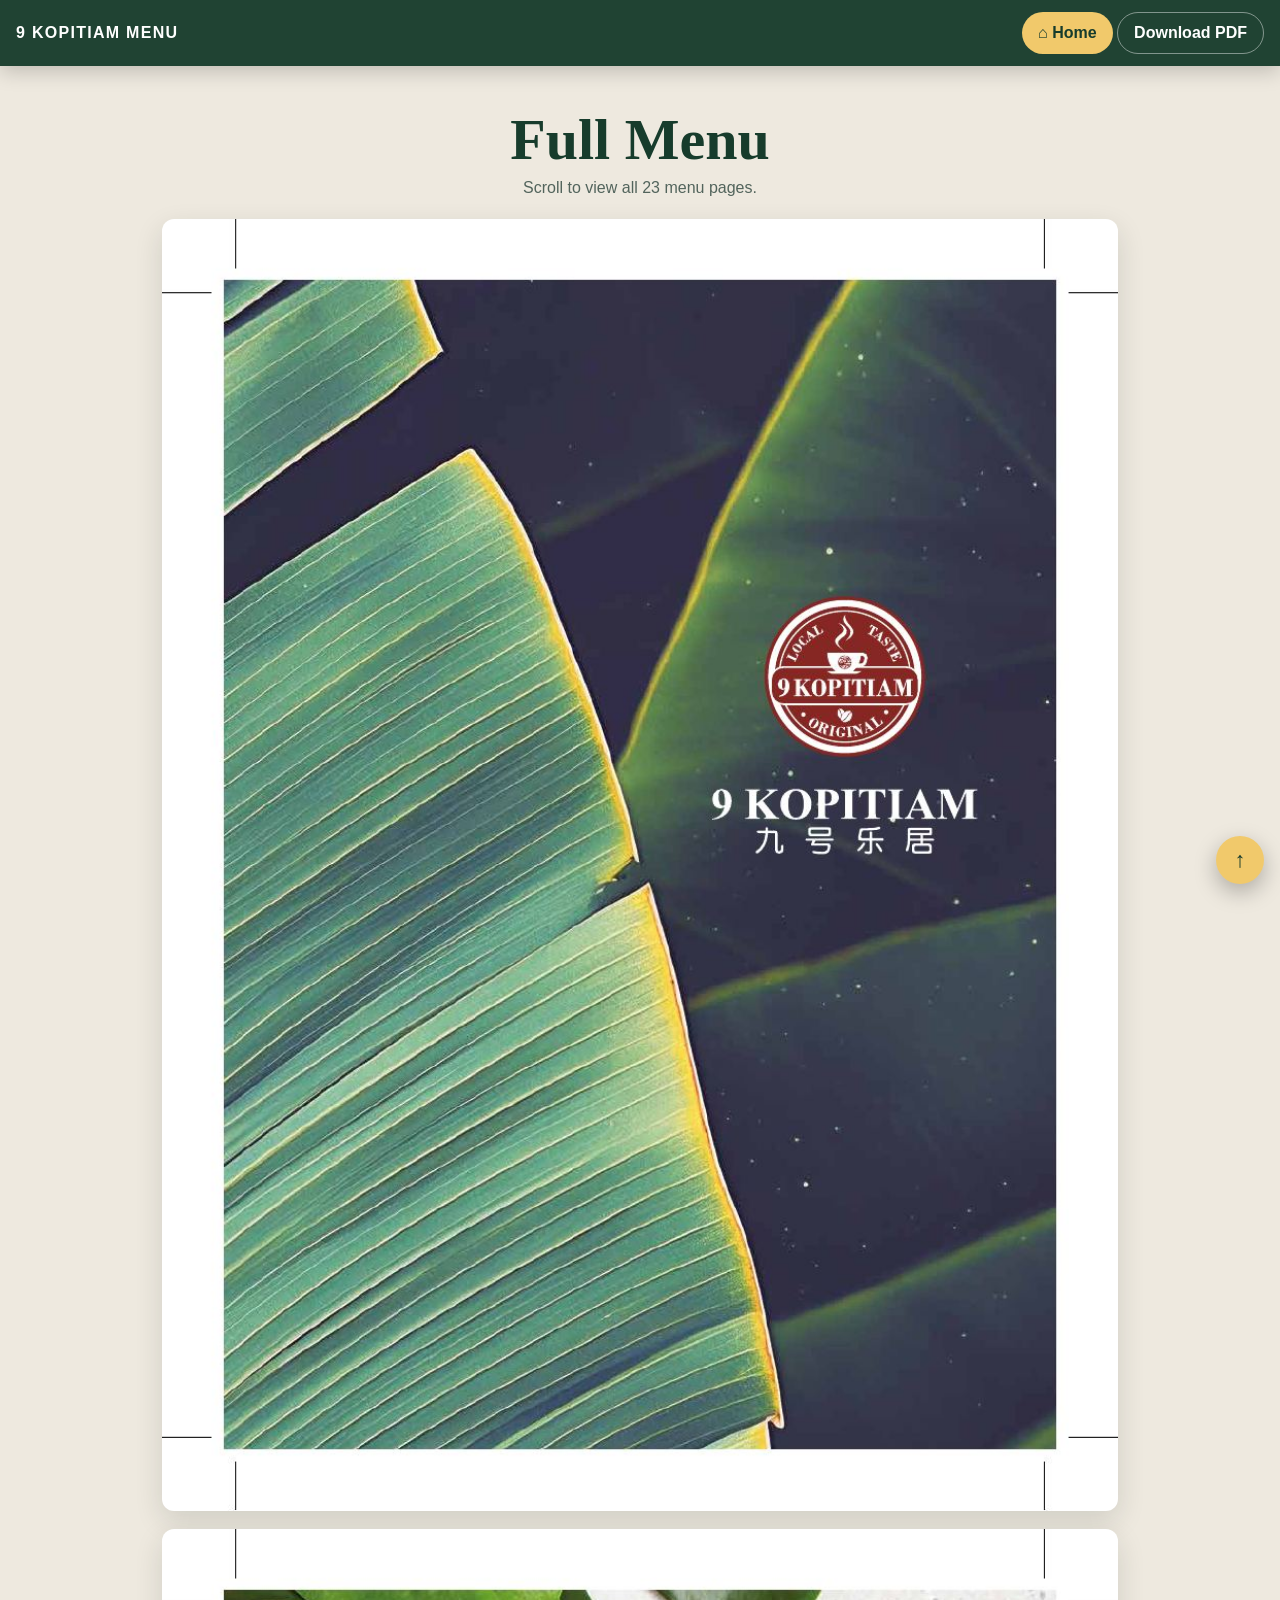
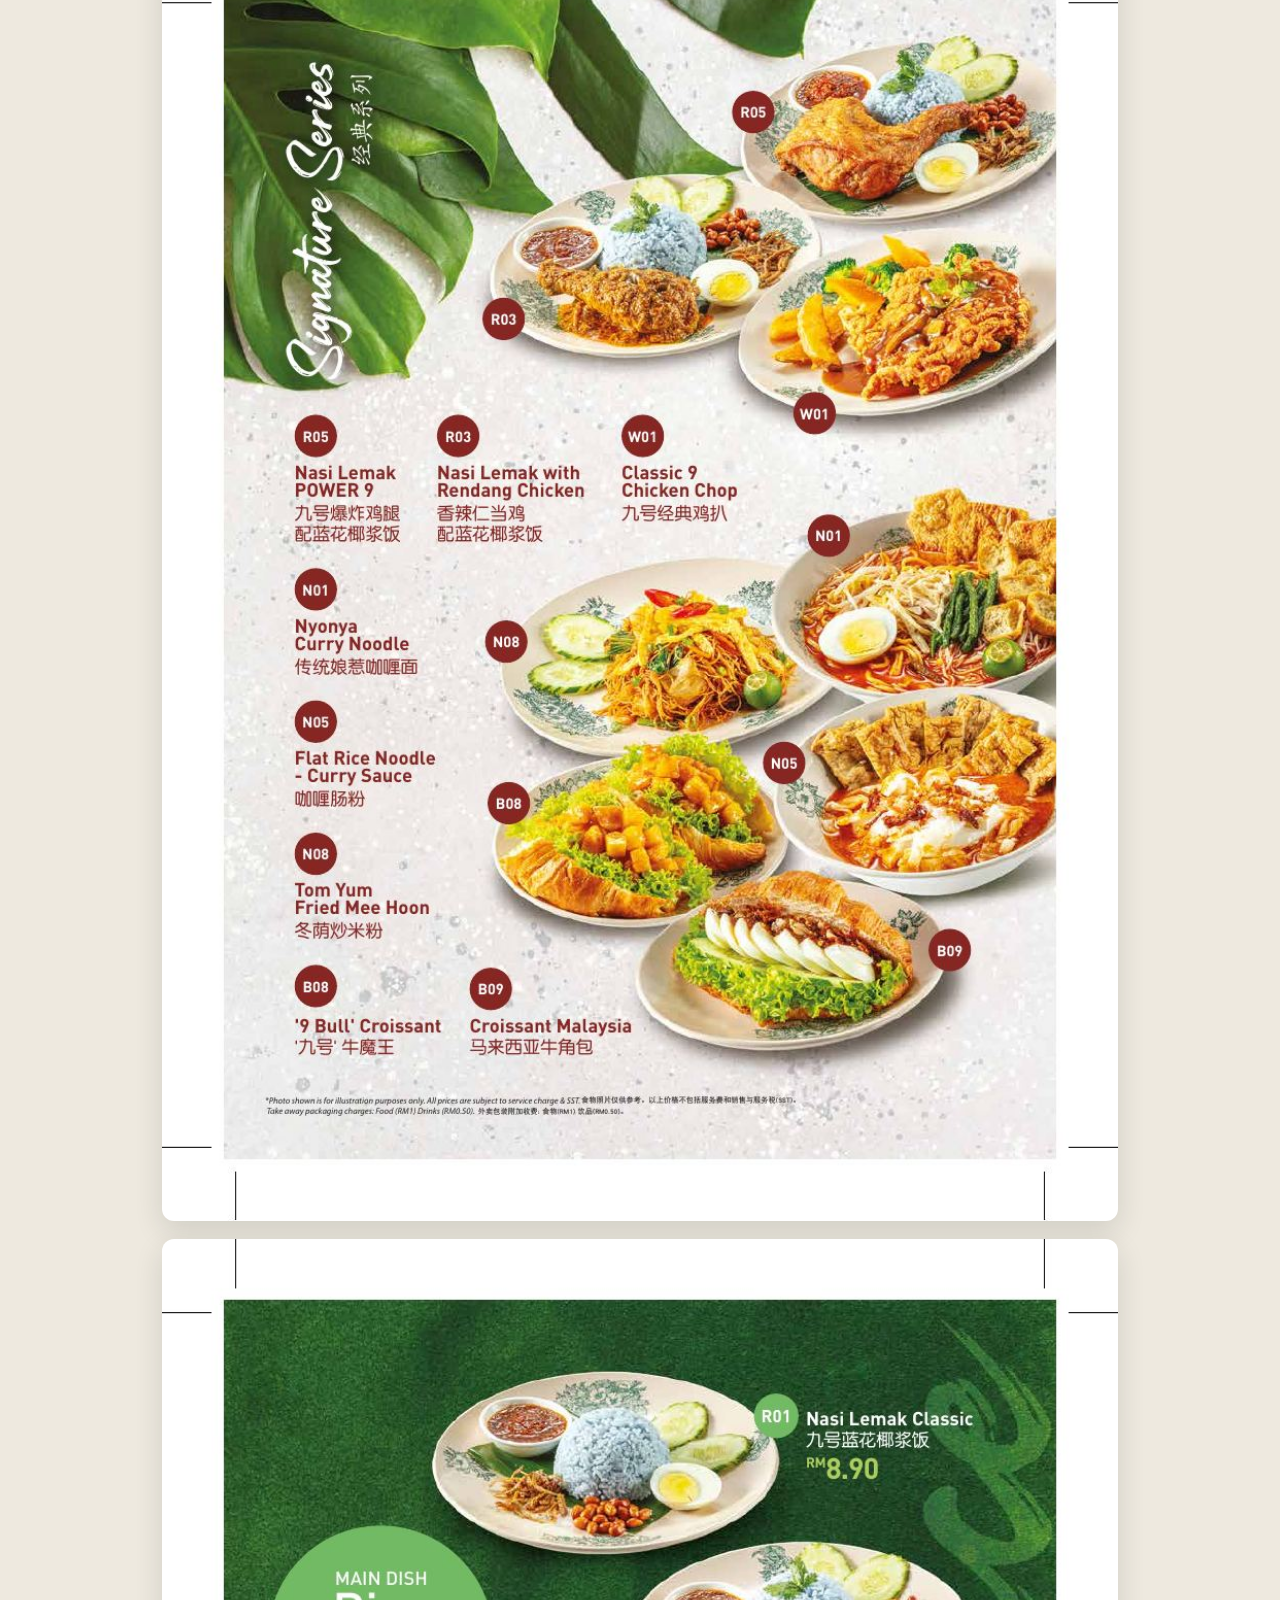
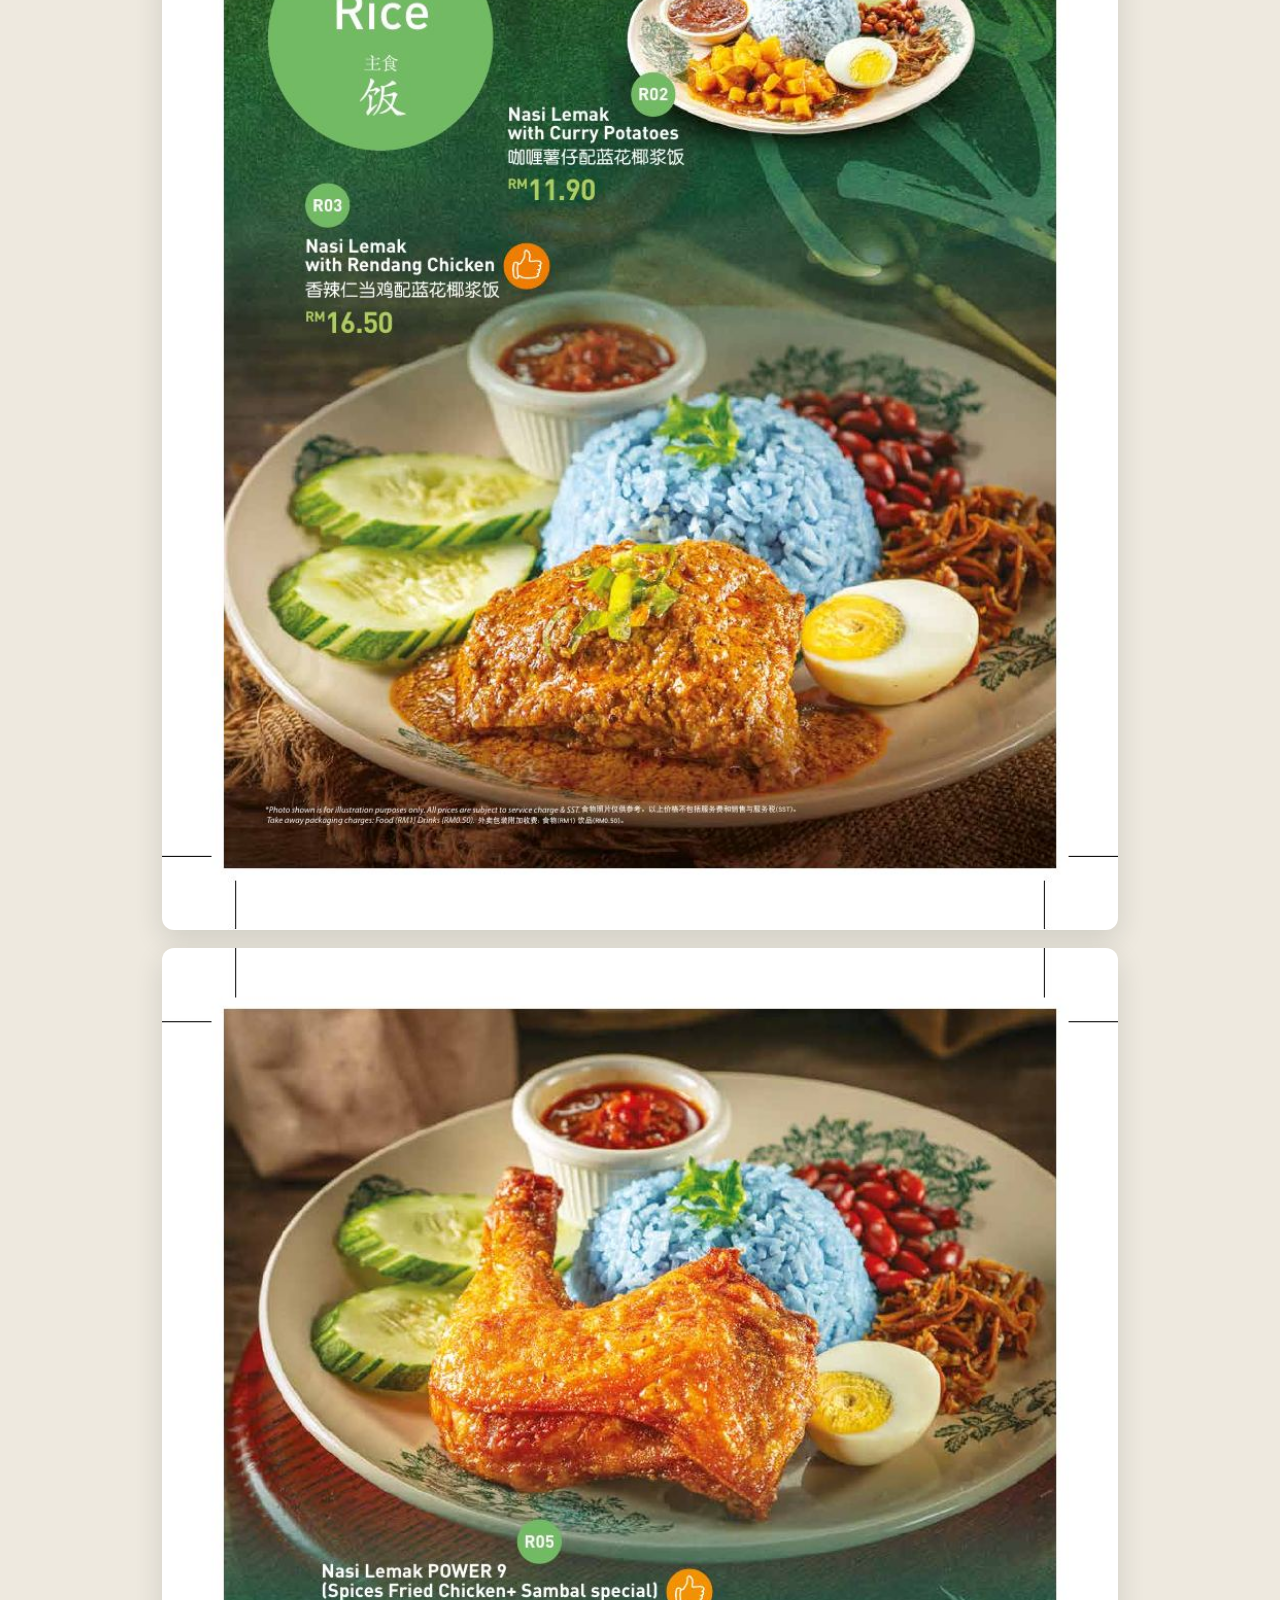
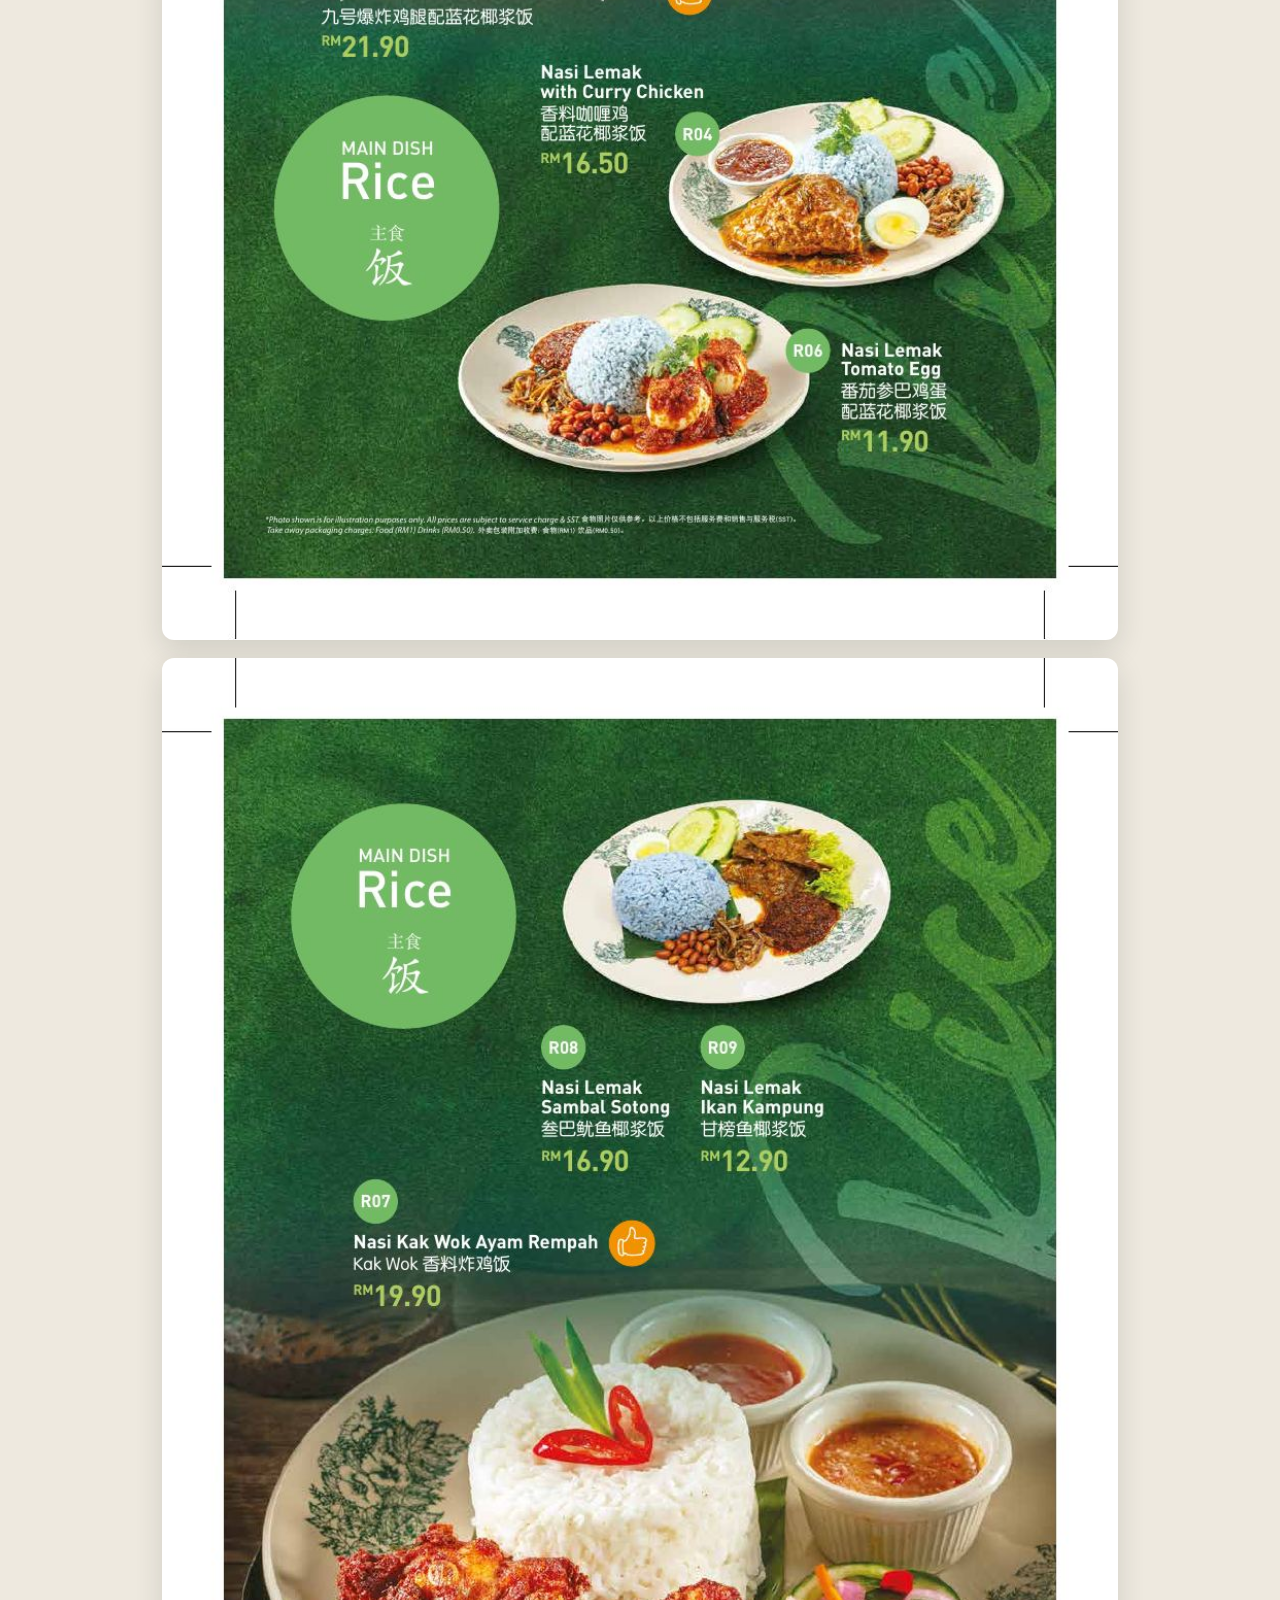
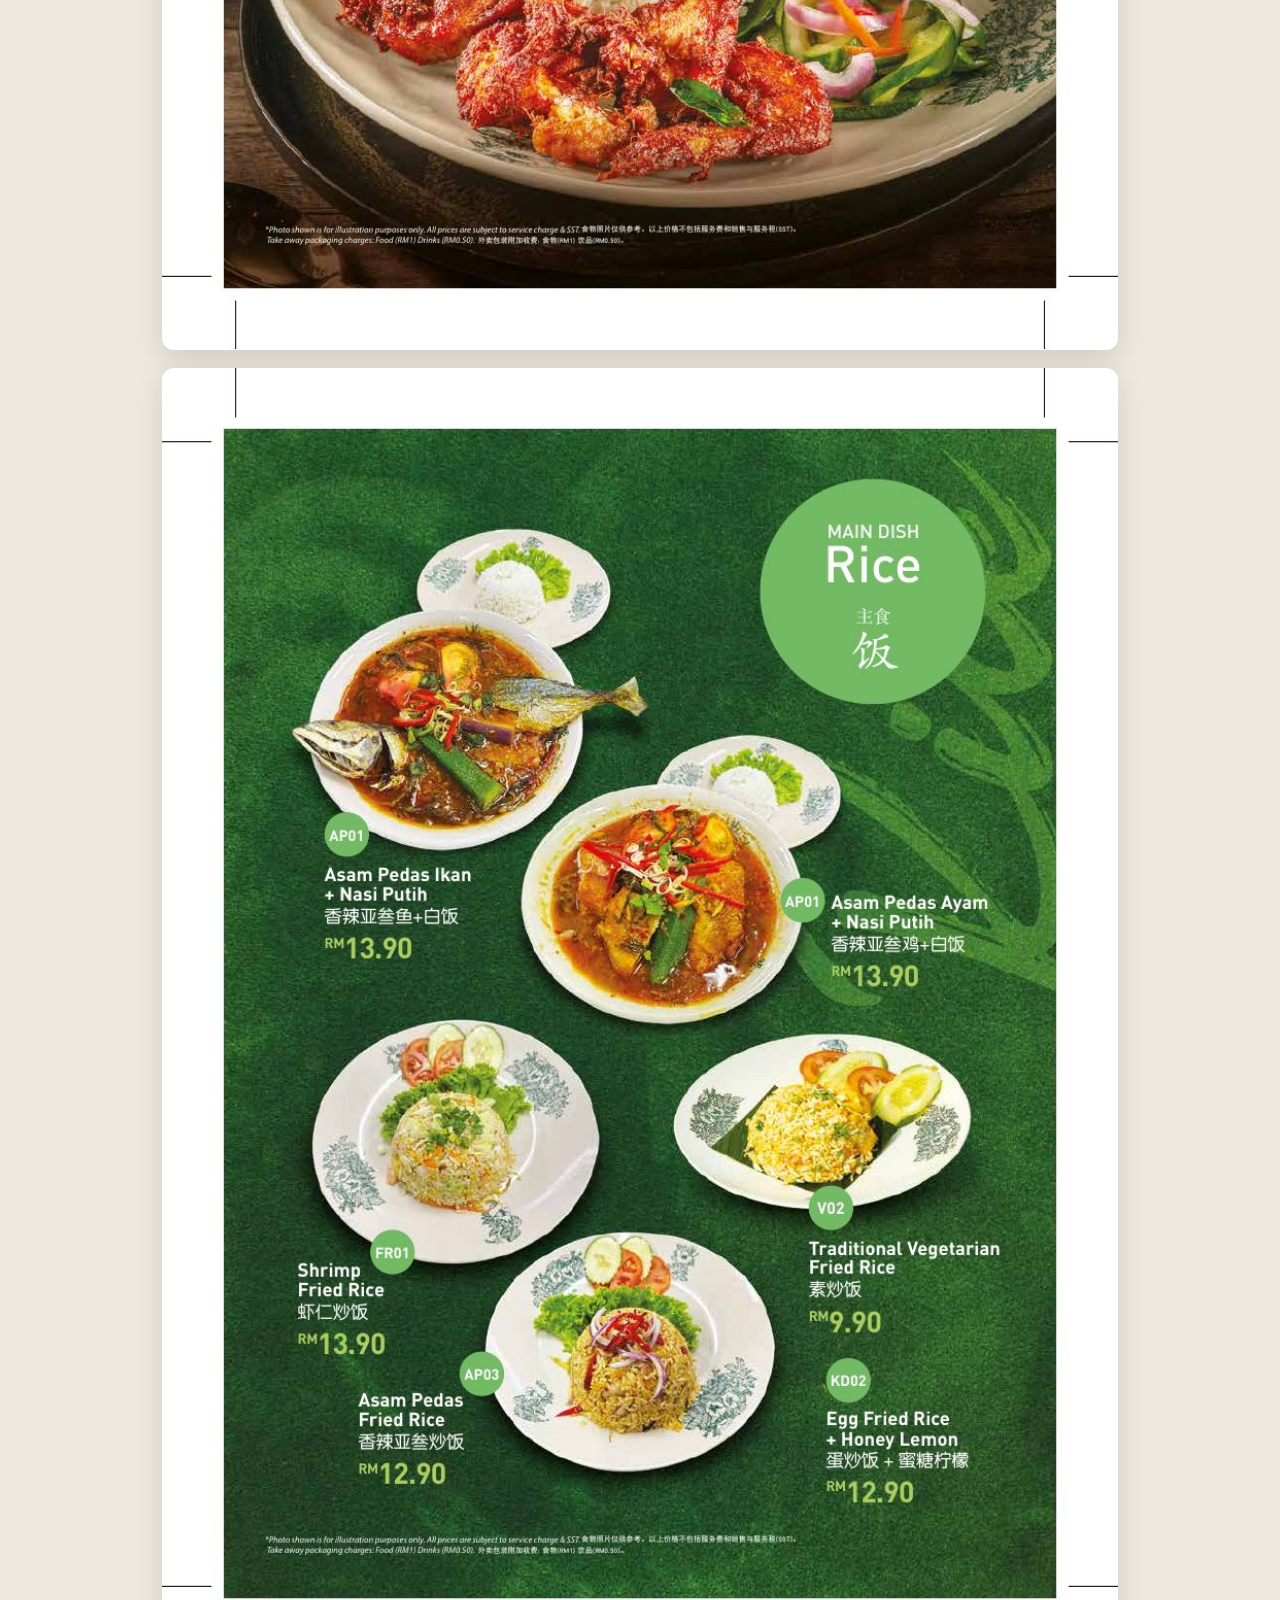
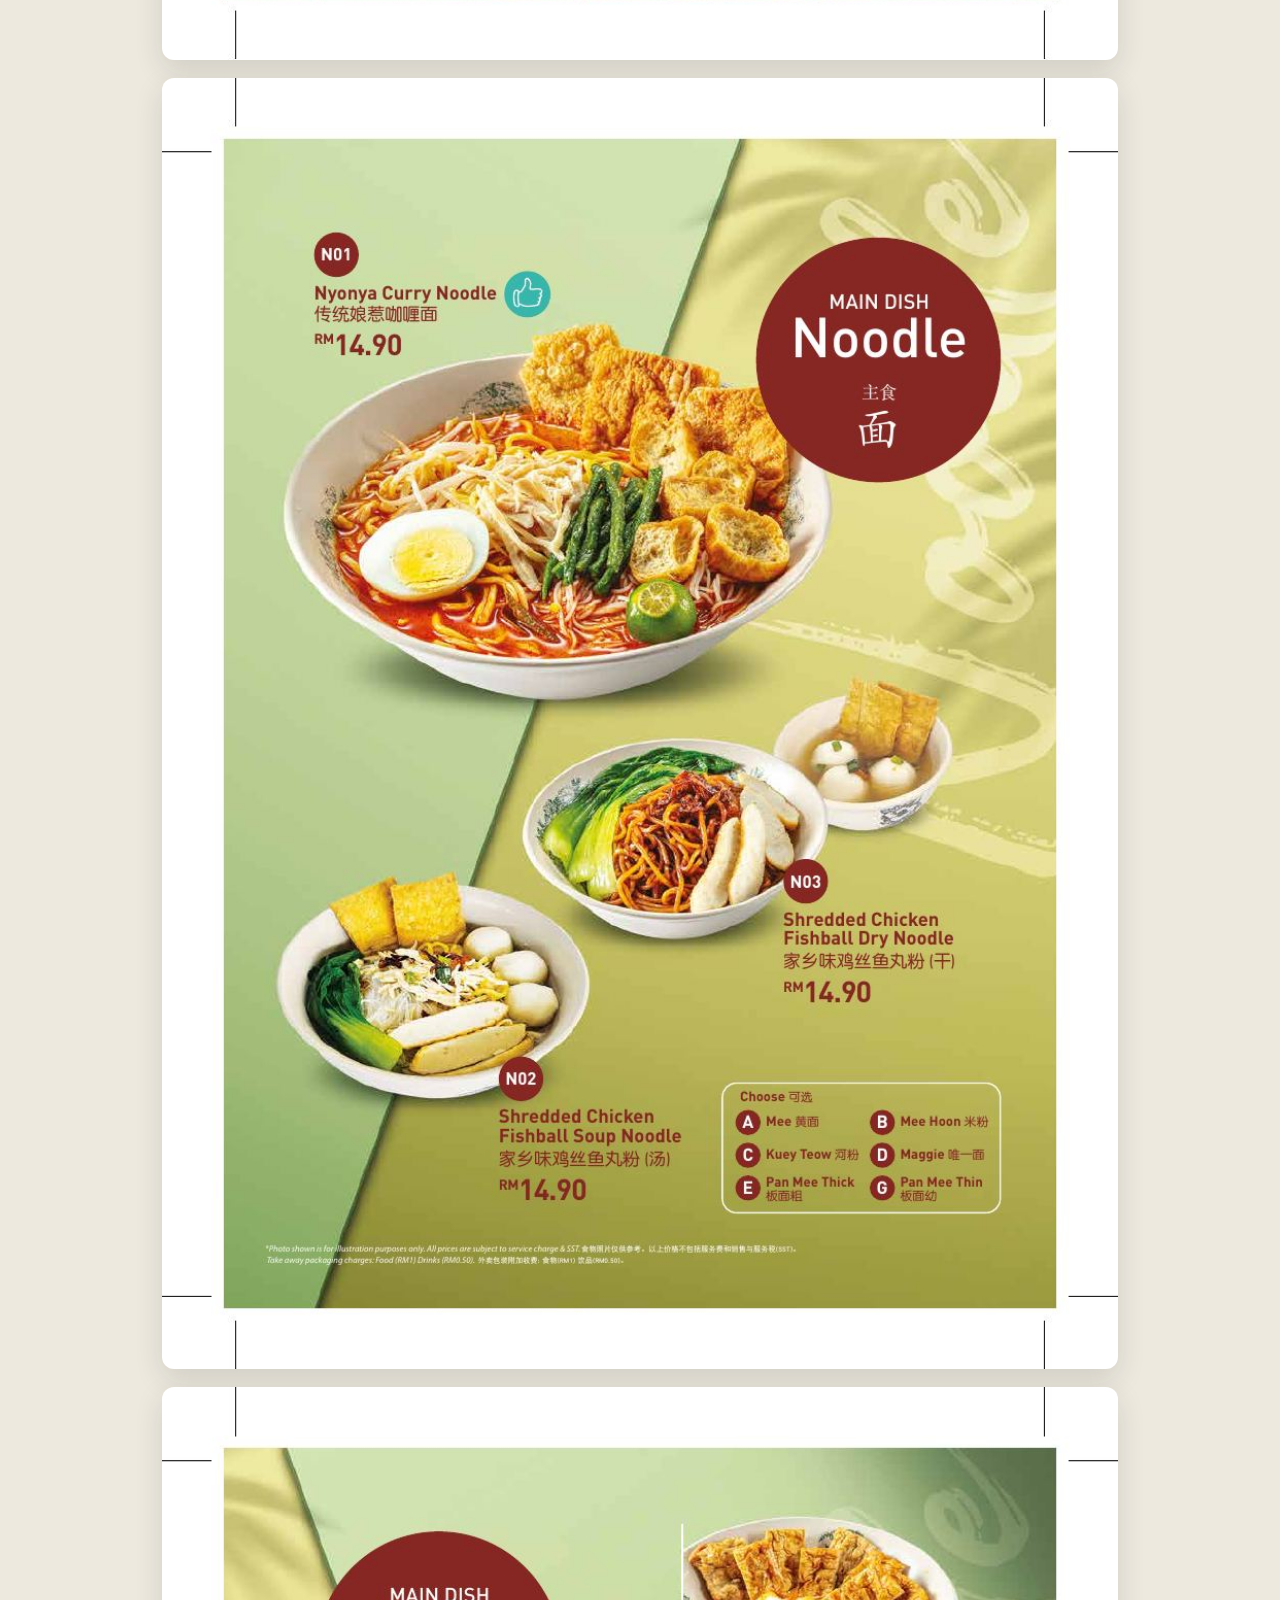
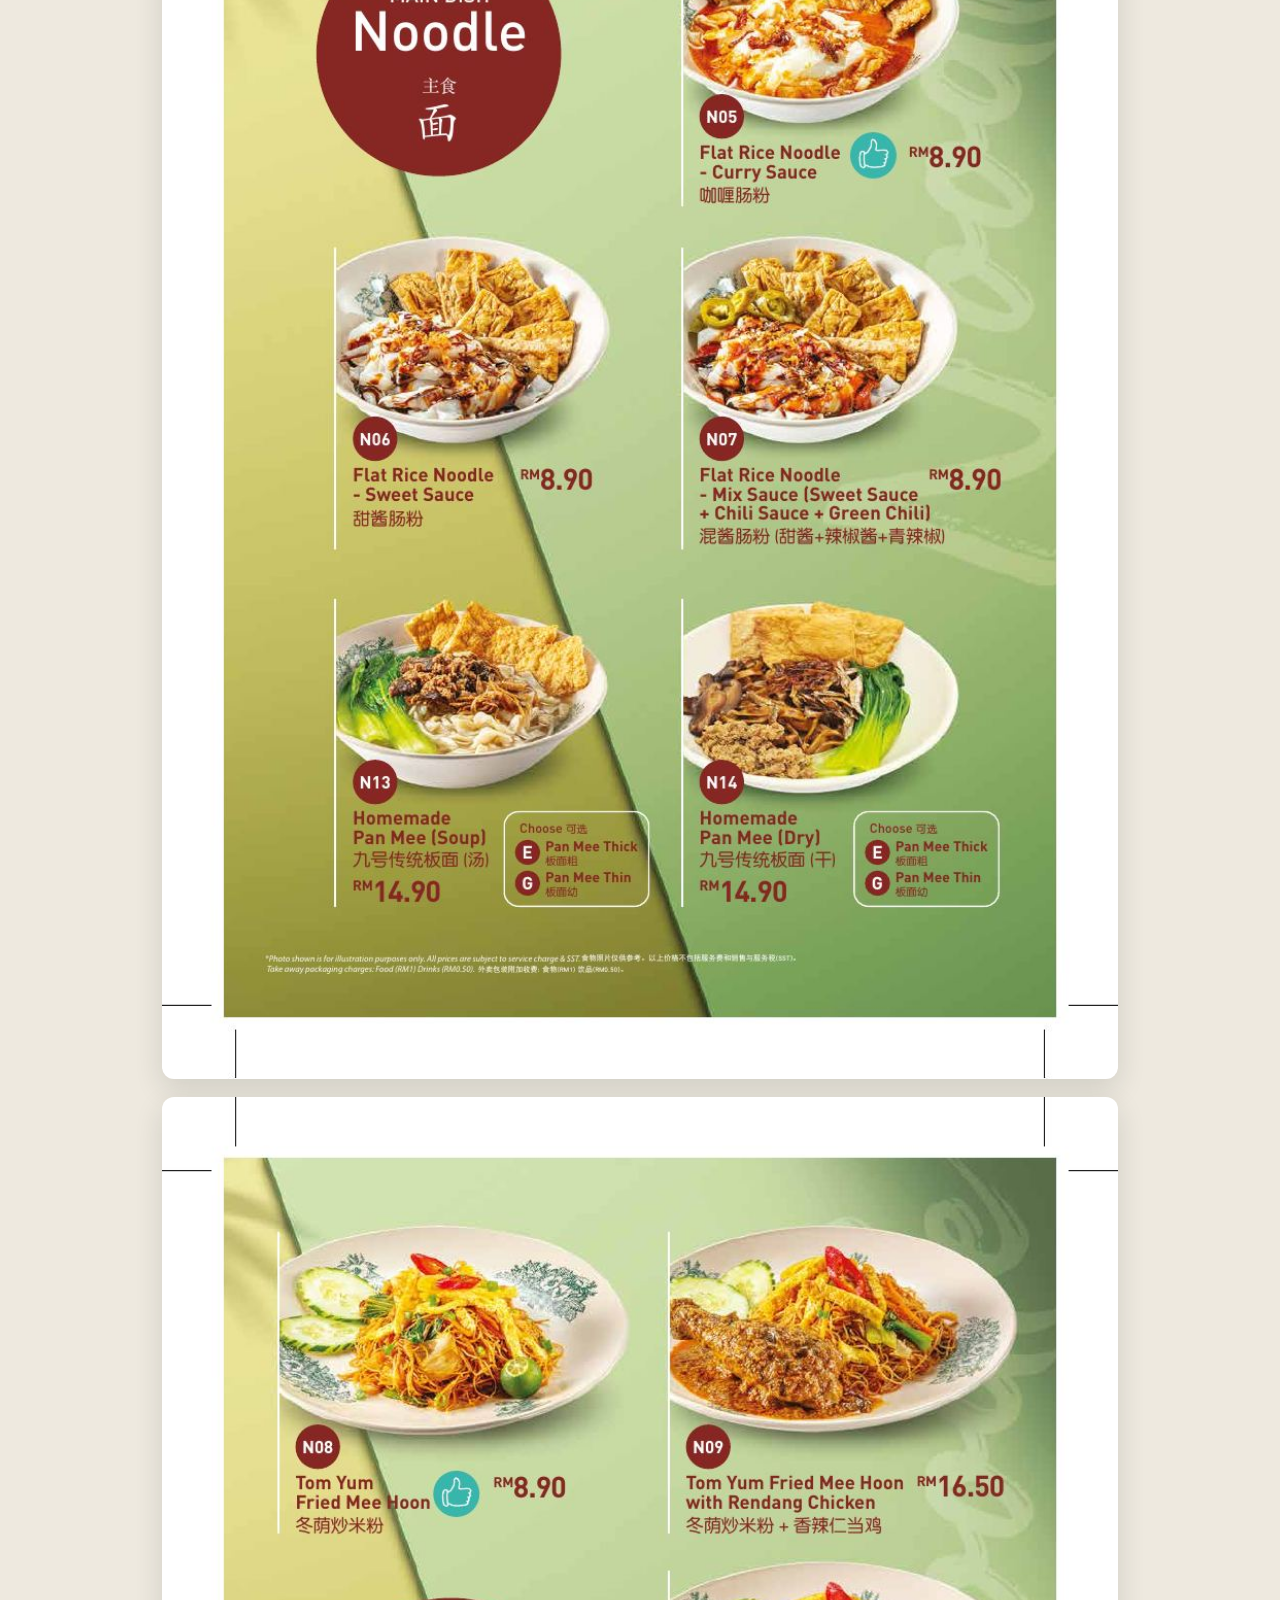
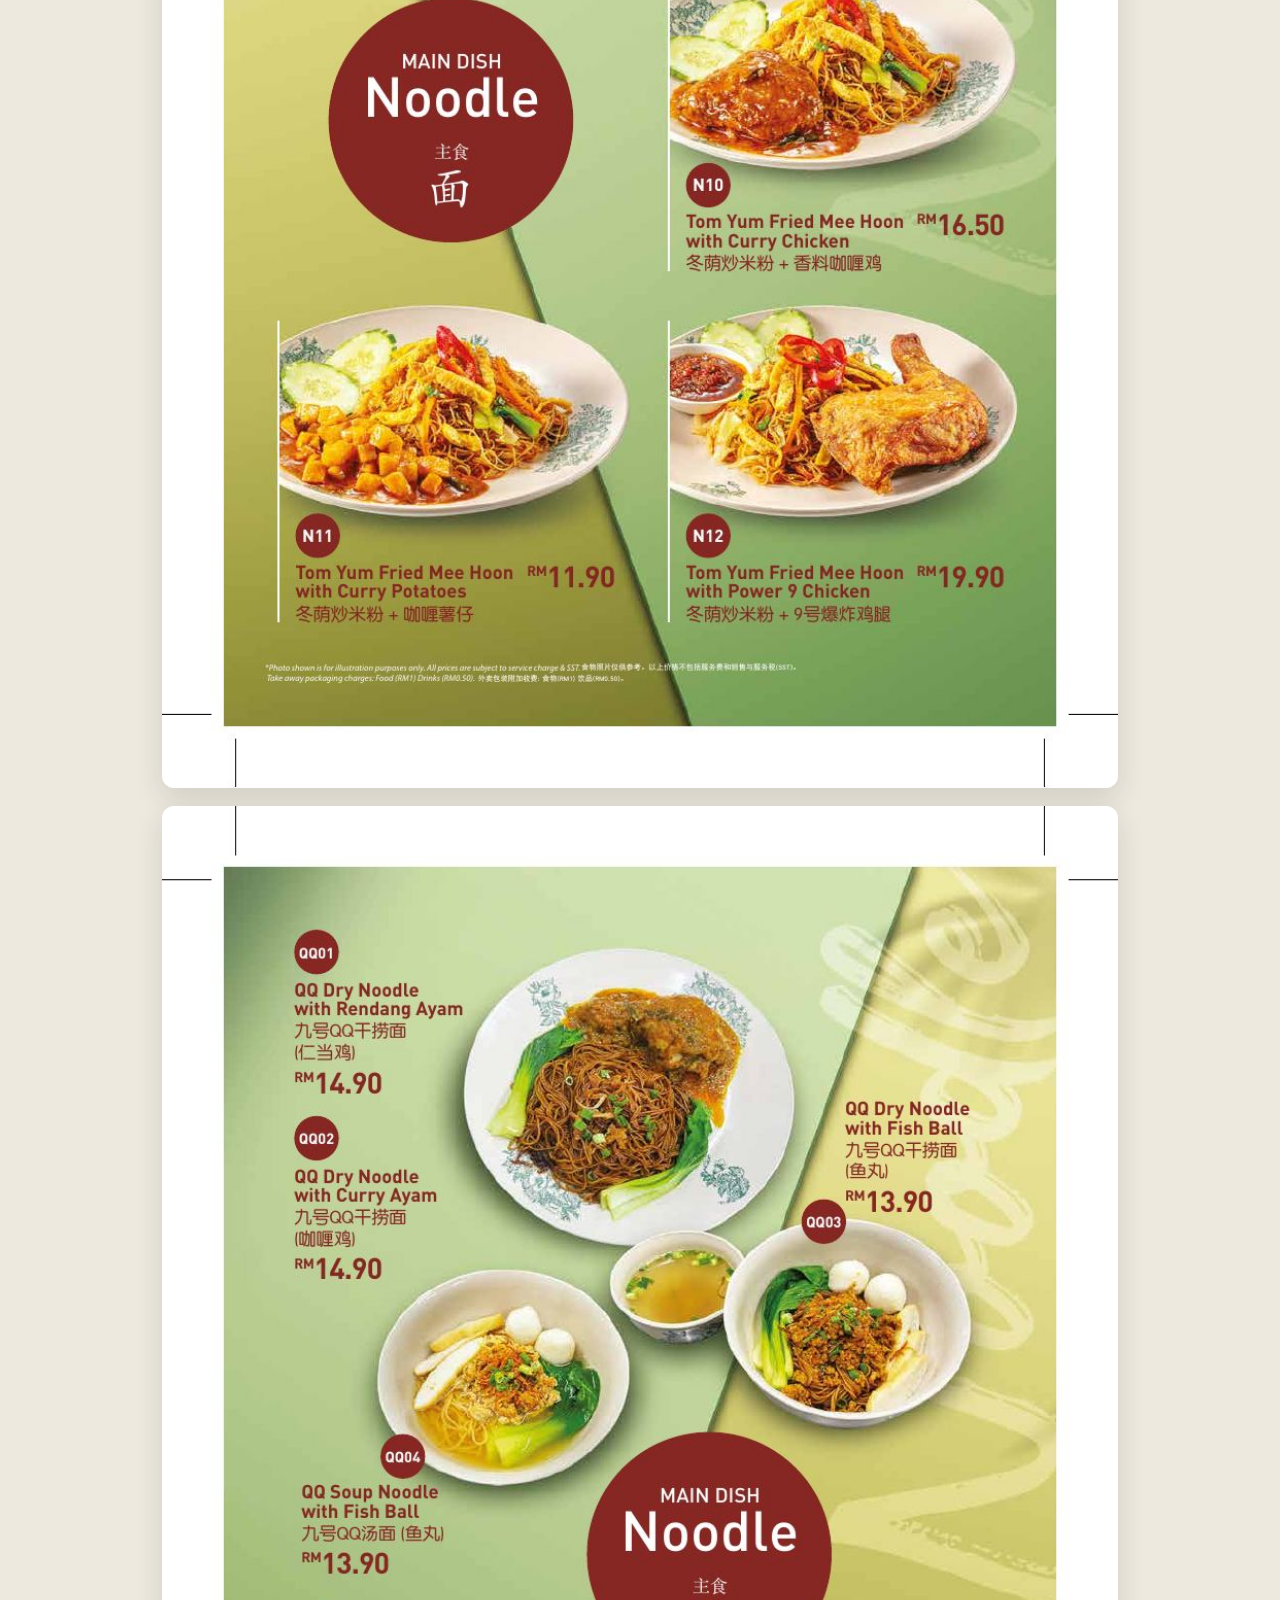
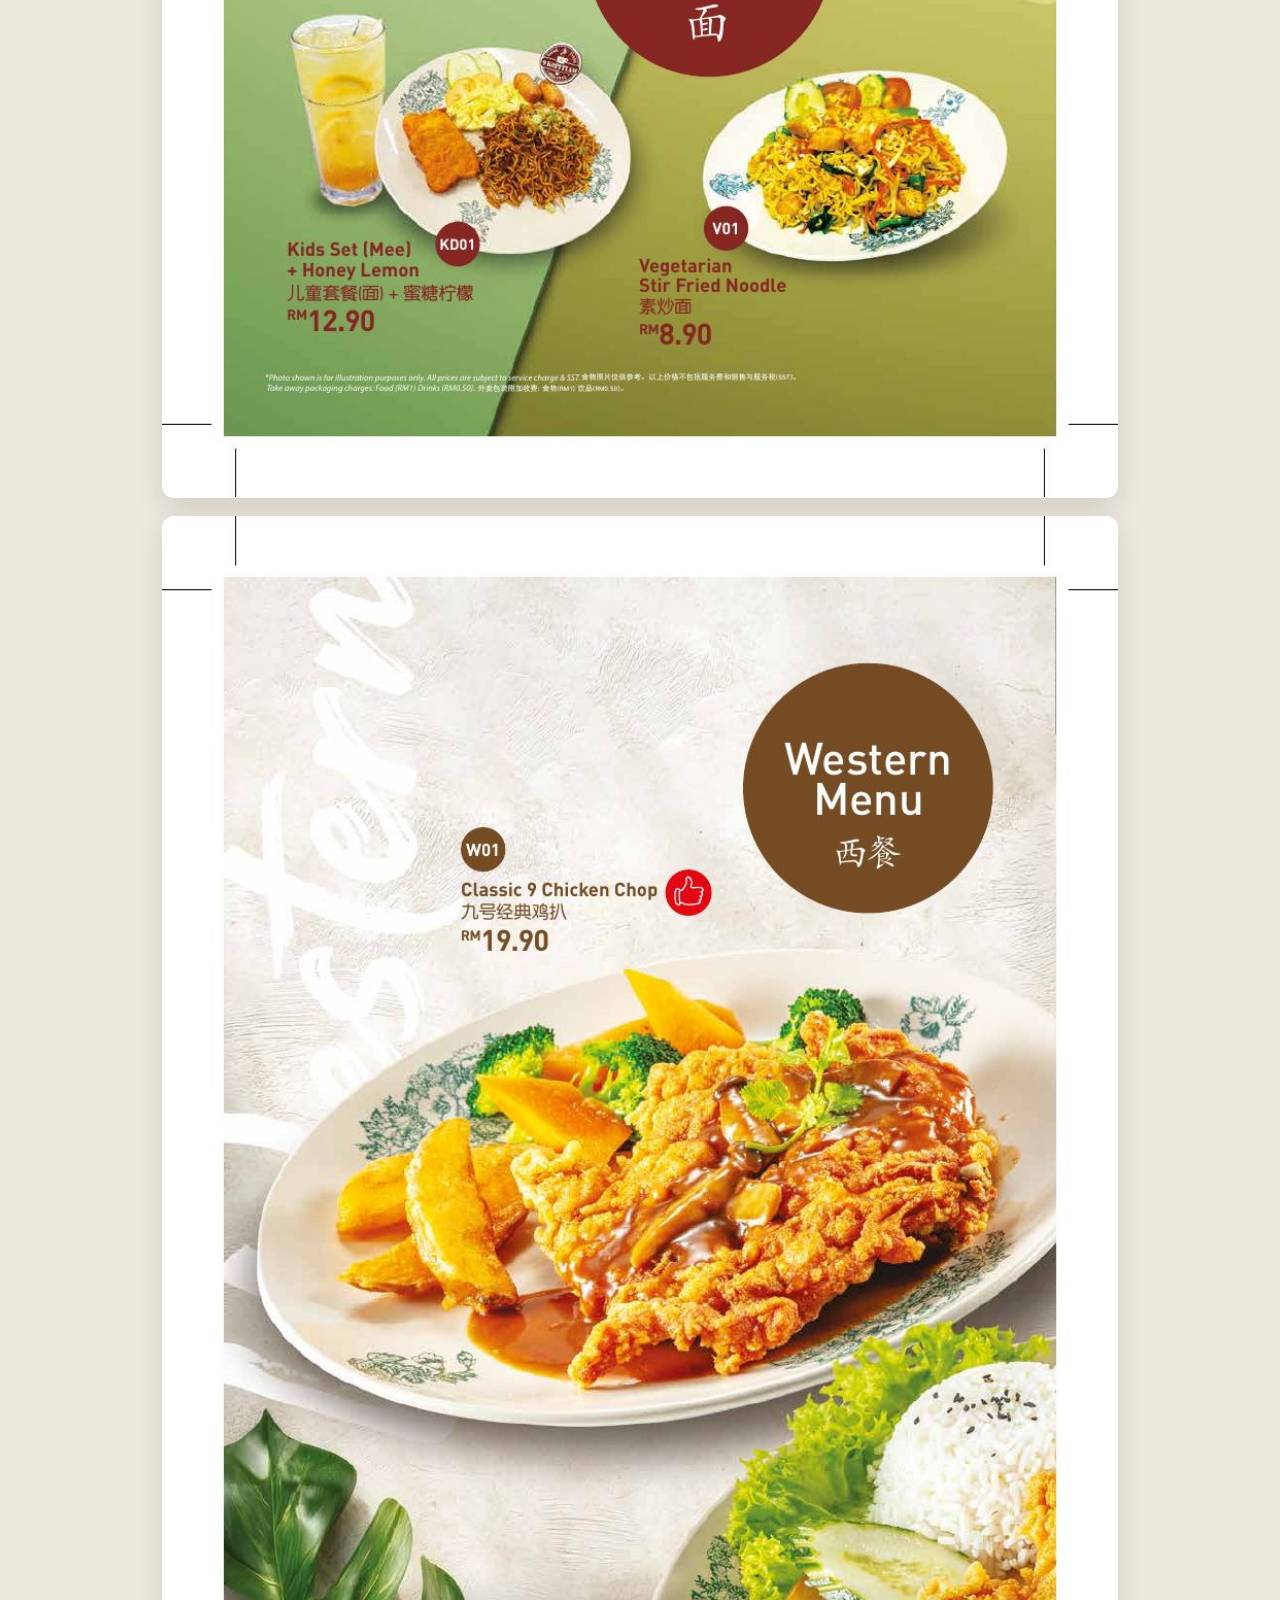
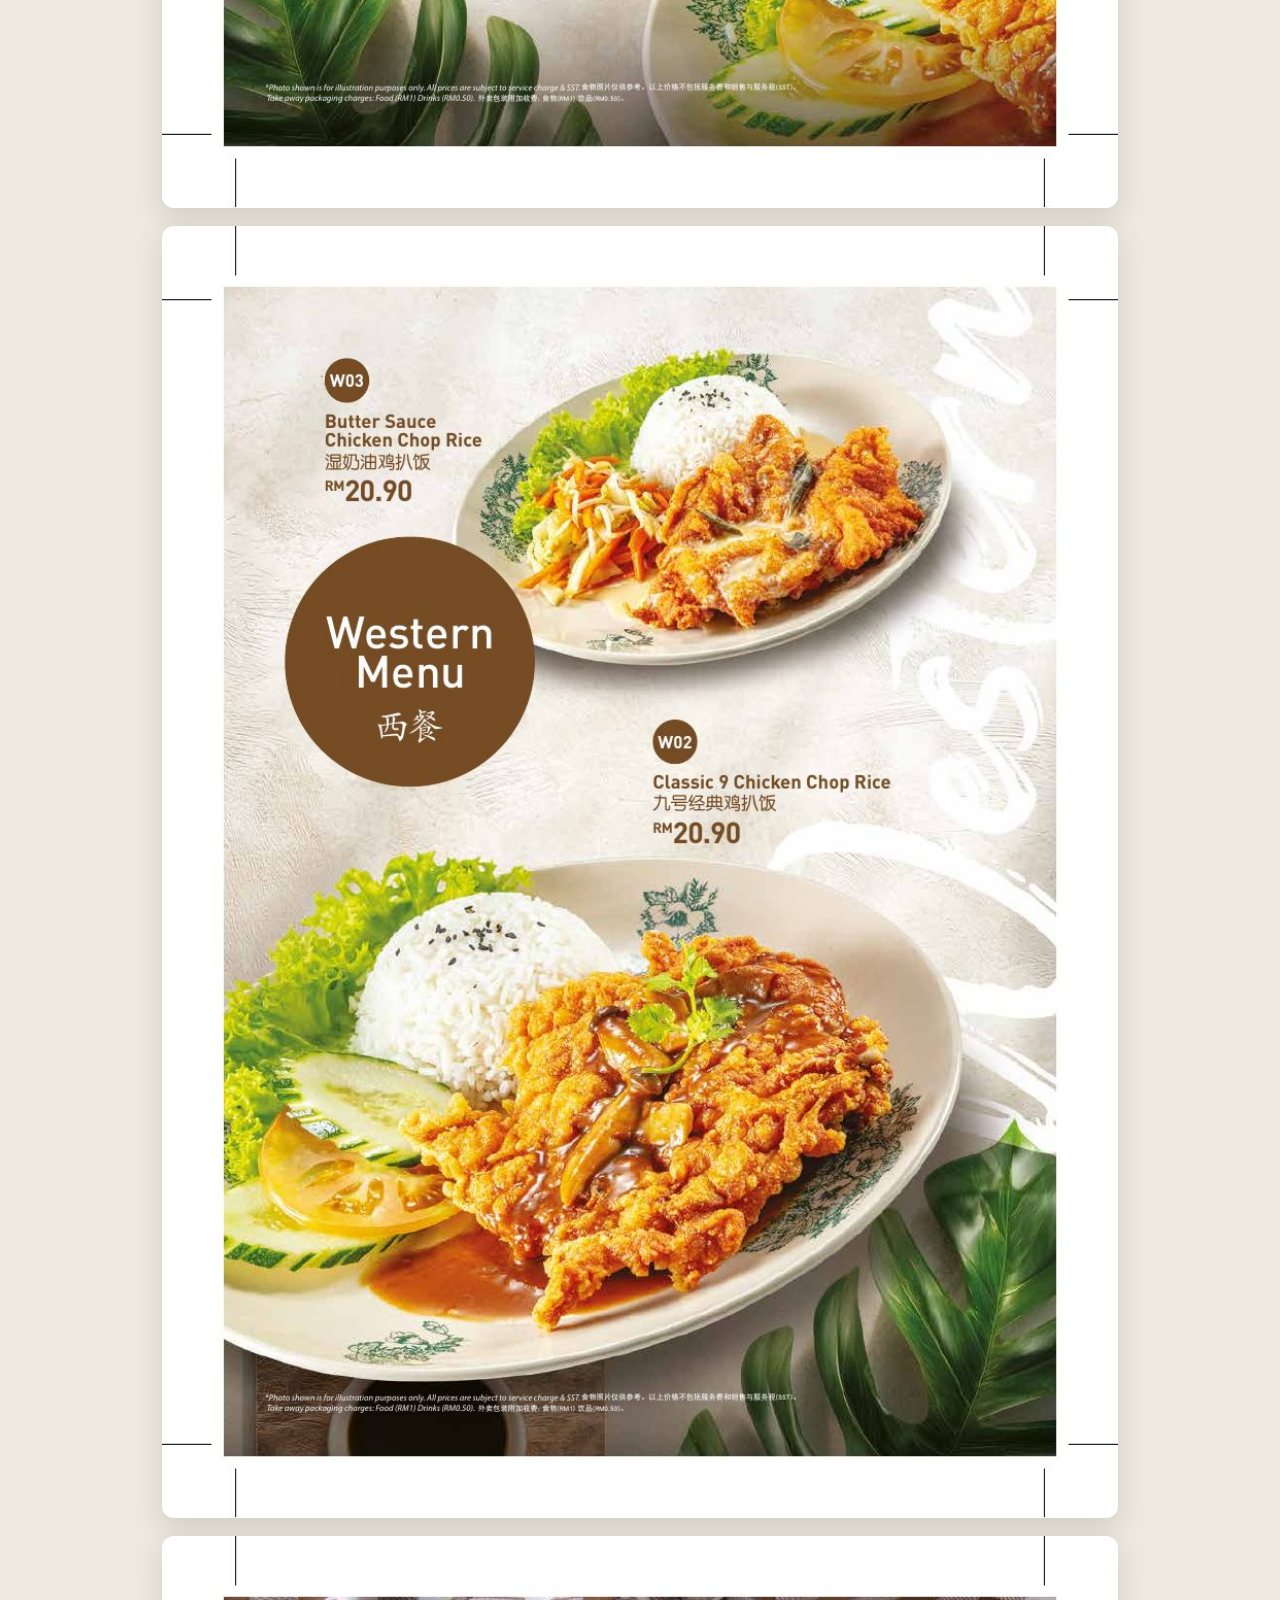
==== menu.html @ c98979e8 "Add mobile-friendly full menu page" ====
<!doctype html>
<html lang="en">
<head>
  <meta charset="utf-8">
  <meta name="viewport" content="width=device-width,initial-scale=1">
  <meta name="theme-color" content="#173c2c">
  <title>Full Menu | 9 Kopitiam</title>
  <style>
    *{box-sizing:border-box}html{scroll-behavior:smooth}body{margin:0;background:#eee9df;color:#173c2c;font-family:Arial,sans-serif}
    header{position:sticky;top:0;z-index:10;display:flex;align-items:center;justify-content:space-between;gap:12px;padding:12px 16px;background:rgba(23,60,44,.96);box-shadow:0 5px 20px #0003}
    header strong{color:#fff;font-size:16px;letter-spacing:.08em}header a{display:inline-flex;align-items:center;min-height:42px;padding:0 16px;border-radius:999px;text-decoration:none;font-weight:700}
    .home{background:#f1c96b;color:#173c2c}.pdf{border:1px solid #ffffff70;color:#fff}
    main{width:min(100%,980px);margin:auto;padding:22px 12px 70px}h1{text-align:center;font-family:Georgia,serif;font-size:clamp(30px,7vw,58px);margin:18px 0 6px}p{text-align:center;margin:0 0 22px;color:#52645c}
    .pages{display:grid;gap:18px}.pages img{display:block;width:100%;height:auto;background:#fff;border-radius:12px;box-shadow:0 10px 28px #1b2e2524}
    .top{position:fixed;right:16px;bottom:16px;width:48px;height:48px;display:grid;place-items:center;border-radius:50%;background:#f1c96b;color:#173c2c;text-decoration:none;font-size:22px;font-weight:900;box-shadow:0 8px 22px #0004}
    @media(max-width:520px){header{padding:9px 10px}header strong{font-size:13px}.pdf,.home{padding:0 12px;font-size:13px}main{padding-inline:7px}.pages{gap:10px}.pages img{border-radius:7px}}
  </style>
</head>
<body id="top">
  <header>
    <strong>9 KOPITIAM MENU</strong>
    <nav><a class="home" href="./index.html">⌂ Home</a> <a class="pdf" href="./menu-9-kopitiam.pdf" download>Download PDF</a></nav>
  </header>
  <main>
    <h1>Full Menu</h1>
    <p>Scroll to view all 23 menu pages.</p>
    <section class="pages">
      <img src="assets/menu/page-01.jpg" alt="9 Kopitiam menu page 1" loading="eager">
      <img src="assets/menu/page-02.jpg" alt="9 Kopitiam menu page 2" loading="eager">
      <img src="assets/menu/page-03.jpg" alt="9 Kopitiam menu page 3" loading="lazy">
      <img src="assets/menu/page-04.jpg" alt="9 Kopitiam menu page 4" loading="lazy">
      <img src="assets/menu/page-05.jpg" alt="9 Kopitiam menu page 5" loading="lazy">
      <img src="assets/menu/page-06.jpg" alt="9 Kopitiam menu page 6" loading="lazy">
      <img src="assets/menu/page-07.jpg" alt="9 Kopitiam menu page 7" loading="lazy">
      <img src="assets/menu/page-08.jpg" alt="9 Kopitiam menu page 8" loading="lazy">
      <img src="assets/menu/page-09.jpg" alt="9 Kopitiam menu page 9" loading="lazy">
      <img src="assets/menu/page-10.jpg" alt="9 Kopitiam menu page 10" loading="lazy">
      <img src="assets/menu/page-11.jpg" alt="9 Kopitiam menu page 11" loading="lazy">
      <img src="assets/menu/page-12.jpg" alt="9 Kopitiam menu page 12" loading="lazy">
      <img src="assets/menu/page-13.jpg" alt="9 Kopitiam menu page 13" loading="lazy">
      <img src="assets/menu/page-14.jpg" alt="9 Kopitiam menu page 14" loading="lazy">
      <img src="assets/menu/page-15.jpg" alt="9 Kopitiam menu page 15" loading="lazy">
      <img src="assets/menu/page-16.jpg" alt="9 Kopitiam menu page 16" loading="lazy">
      <img src="assets/menu/page-17.jpg" alt="9 Kopitiam menu page 17" loading="lazy">
      <img src="assets/menu/page-18.jpg" alt="9 Kopitiam menu page 18" loading="lazy">
      <img src="assets/menu/page-19.jpg" alt="9 Kopitiam menu page 19" loading="lazy">
      <img src="assets/menu/page-20.jpg" alt="9 Kopitiam menu page 20" loading="lazy">
      <img src="assets/menu/page-21.jpg" alt="9 Kopitiam menu page 21" loading="lazy">
      <img src="assets/menu/page-22.jpg" alt="9 Kopitiam menu page 22" loading="lazy">
      <img src="assets/menu/page-23.jpg" alt="9 Kopitiam menu page 23" loading="lazy">
    </section>
  </main>
  <a class="top" href="#top" aria-label="Back to top">↑</a>
</body>
</html>
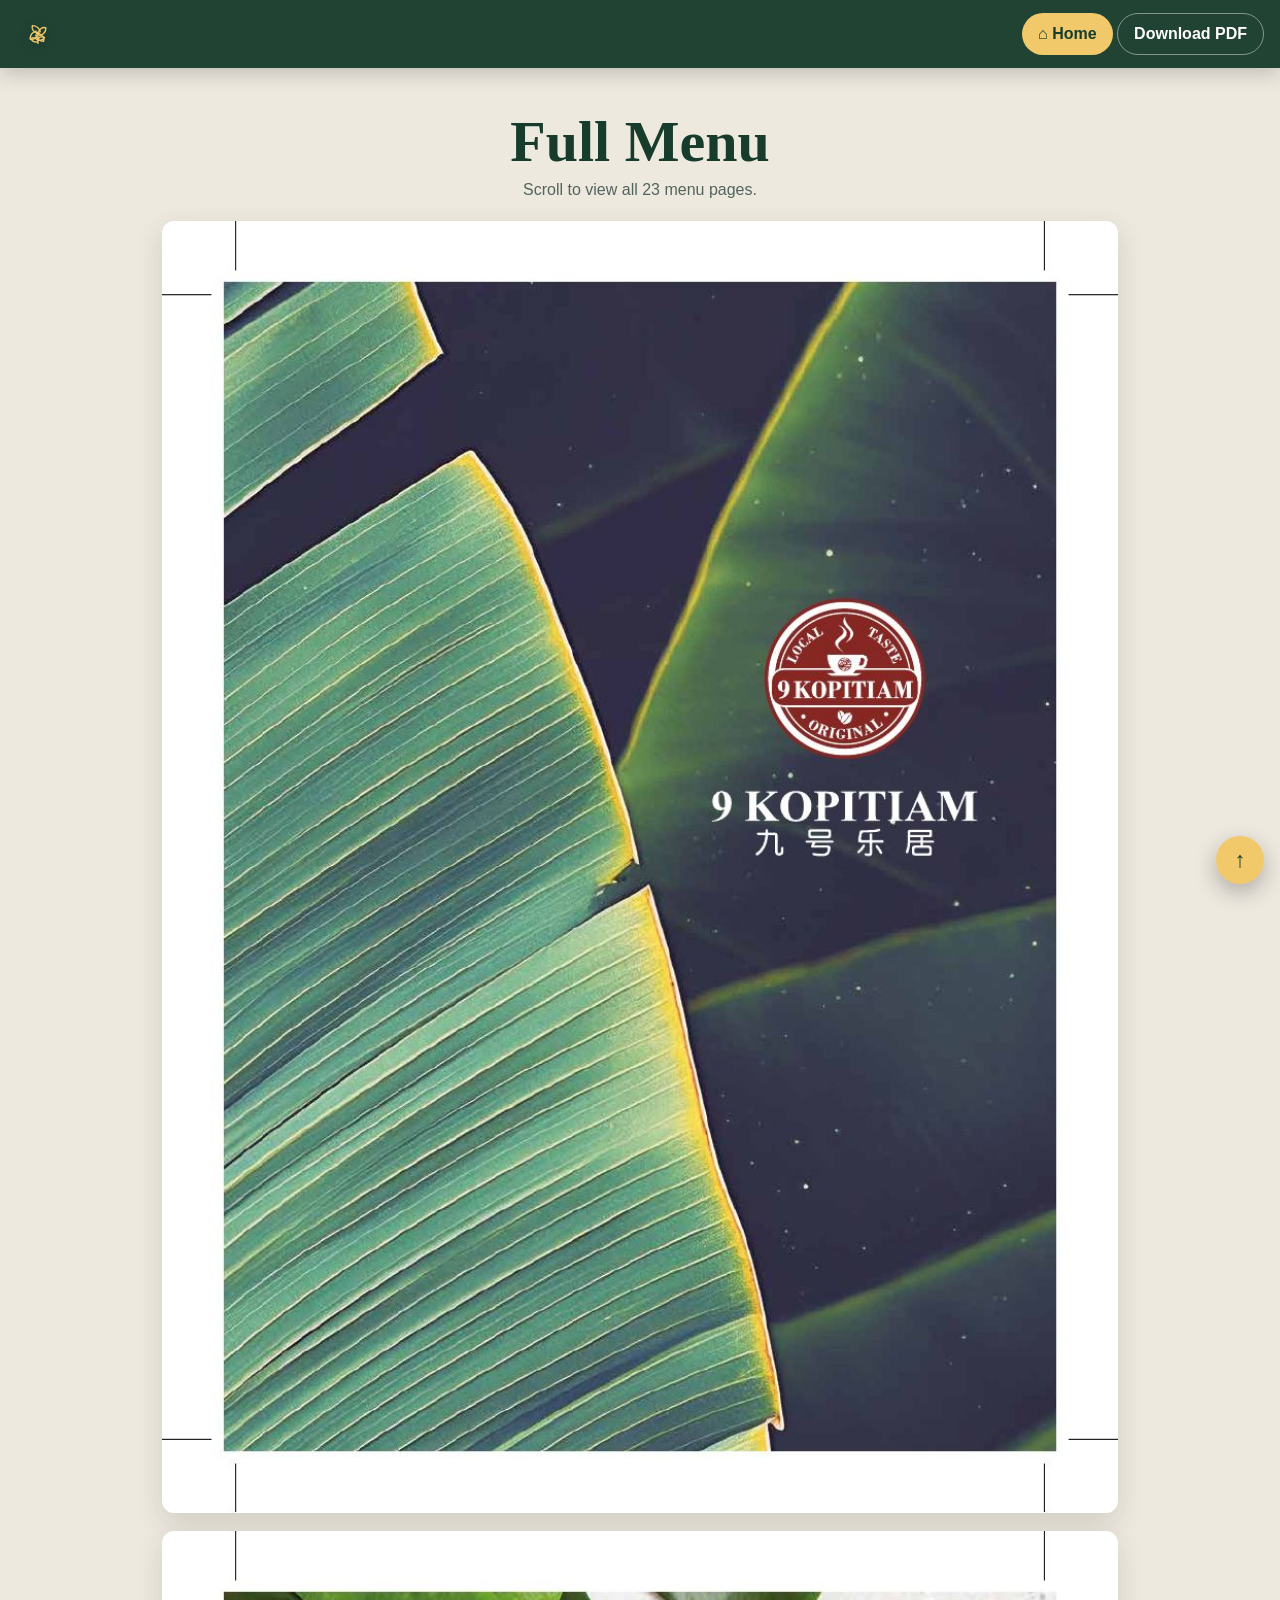
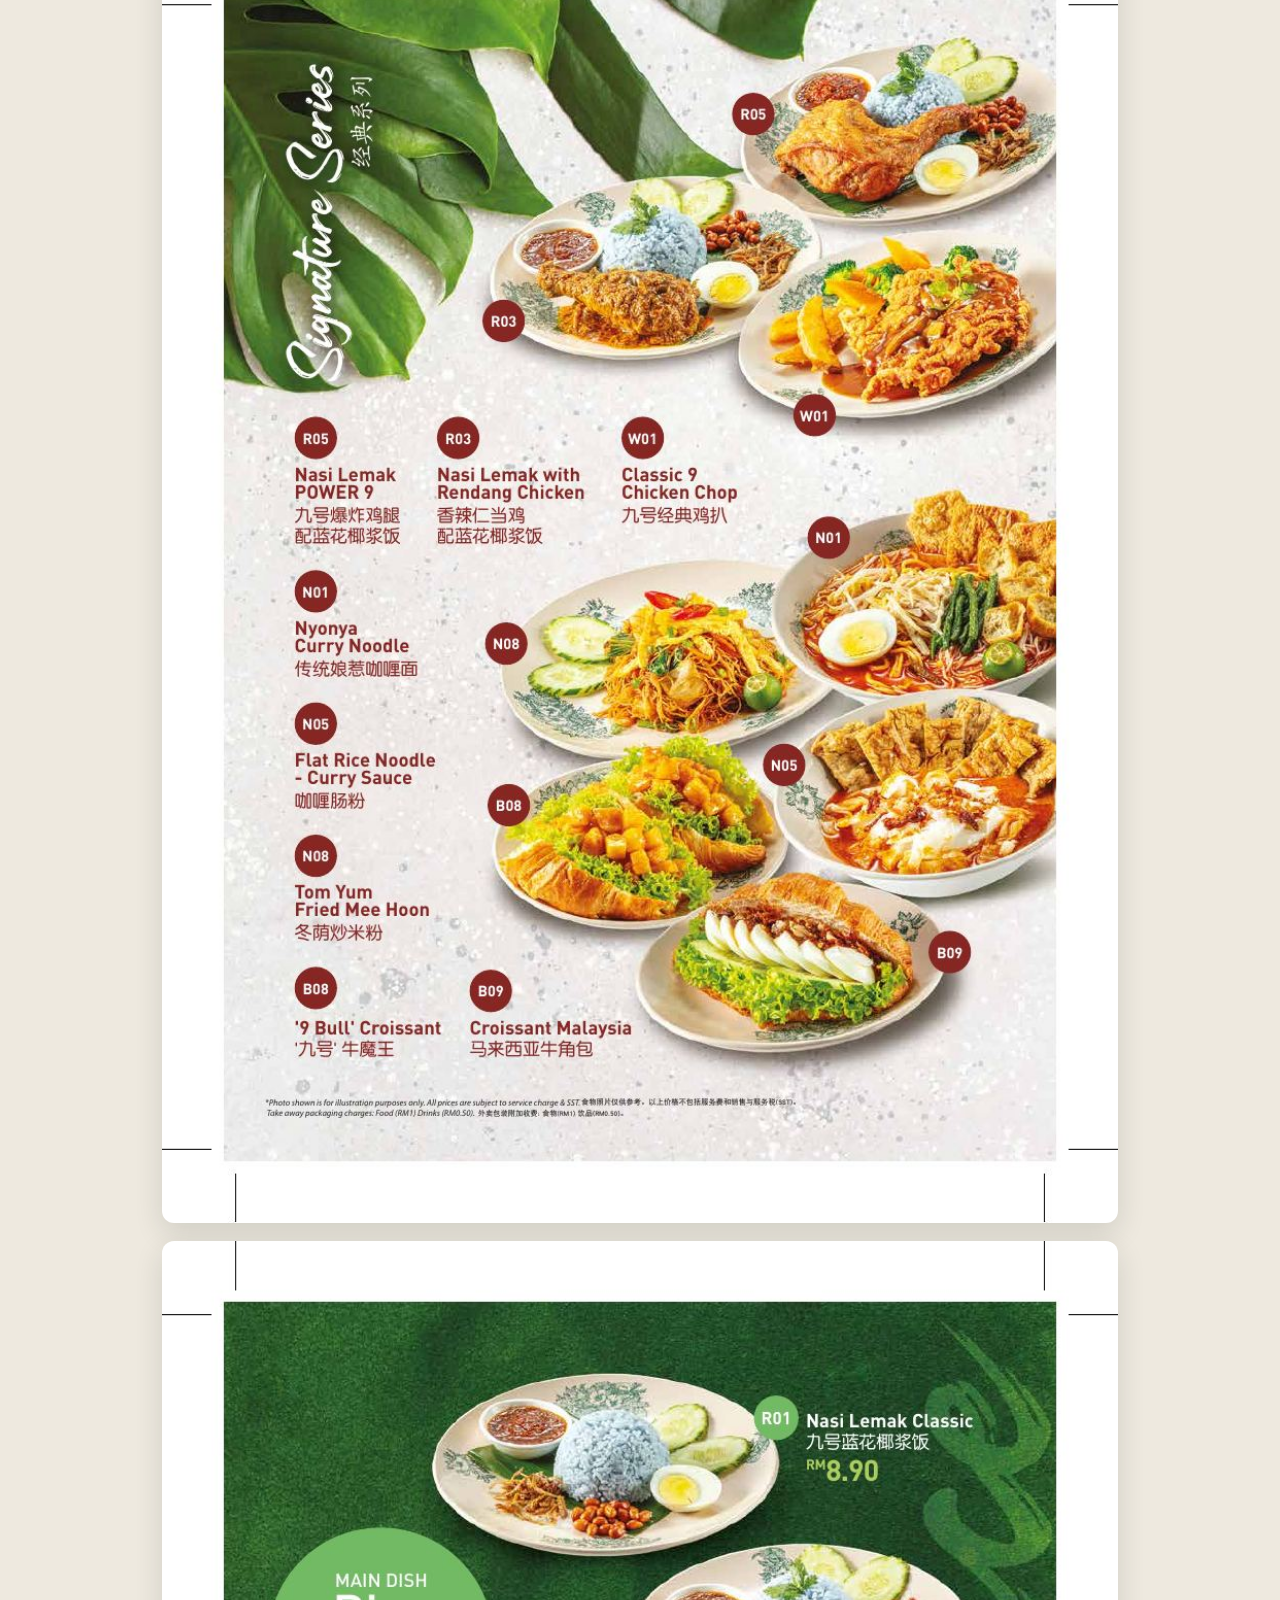
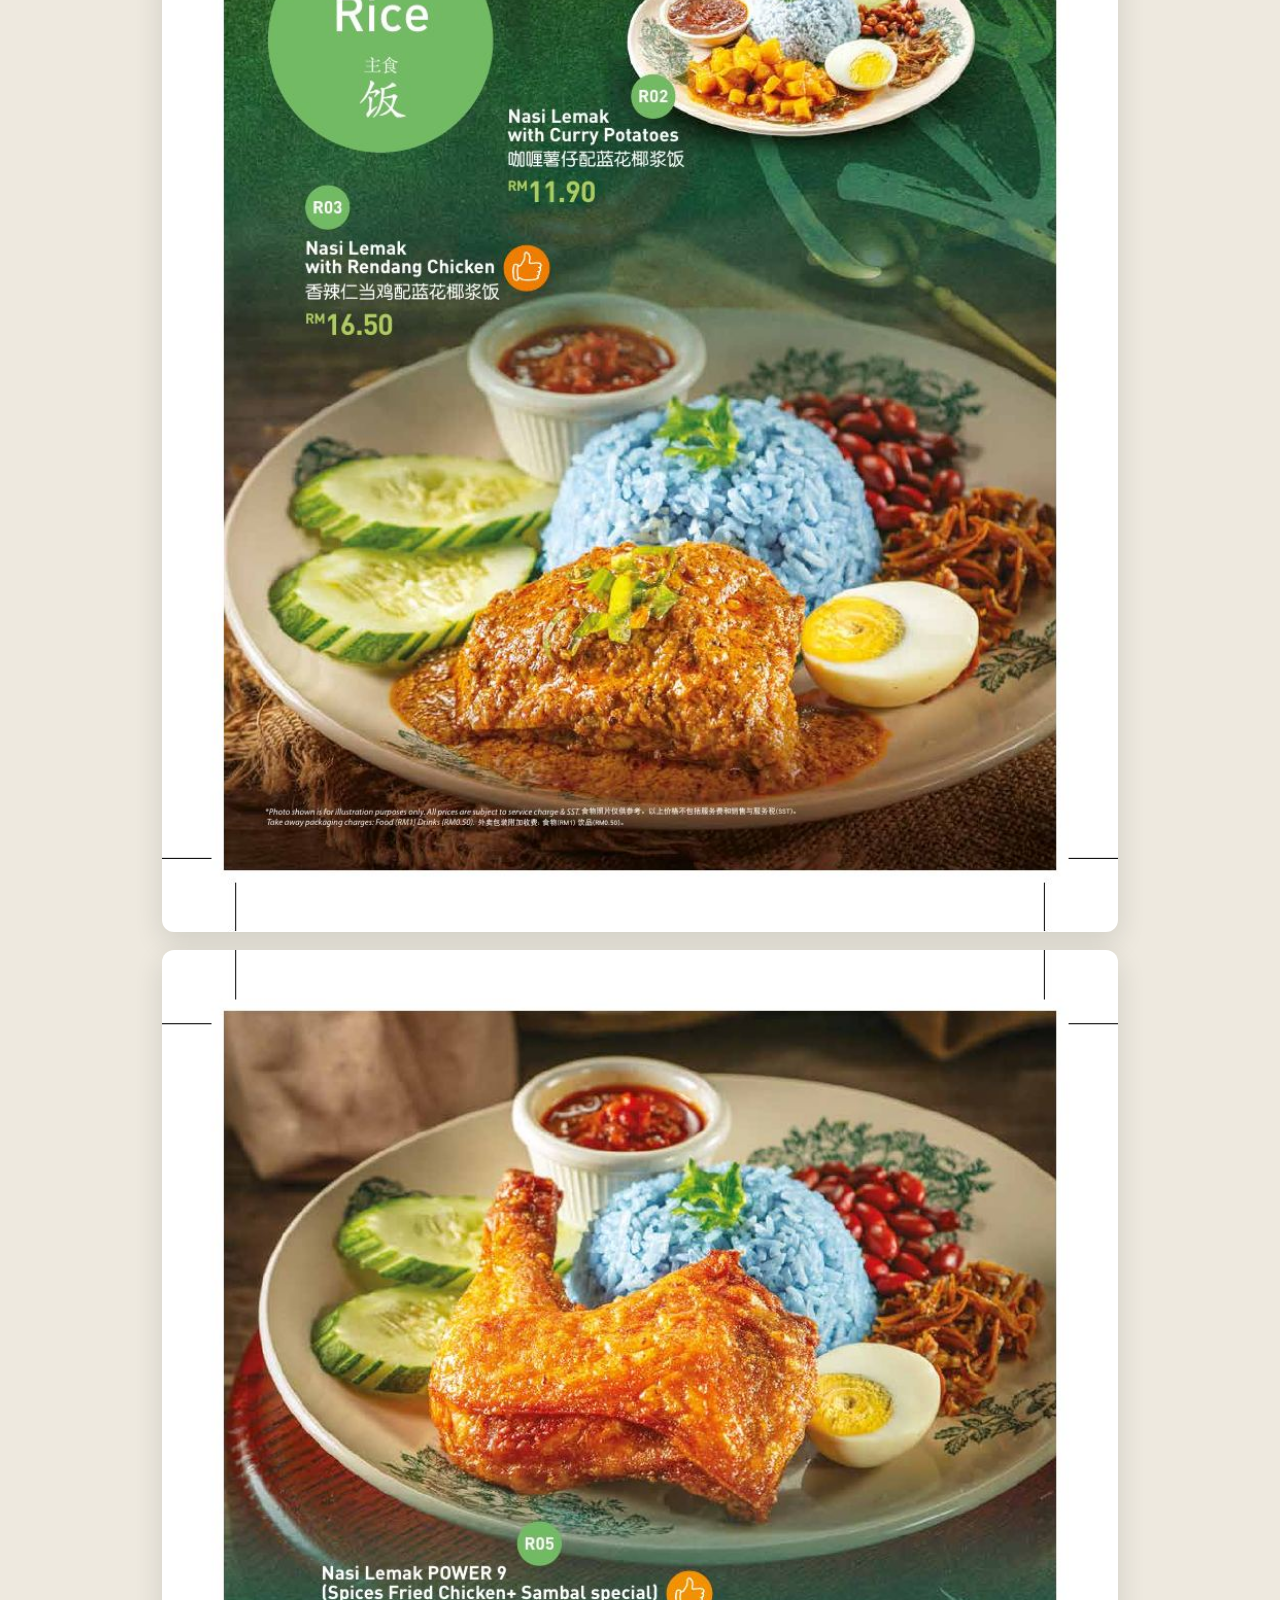
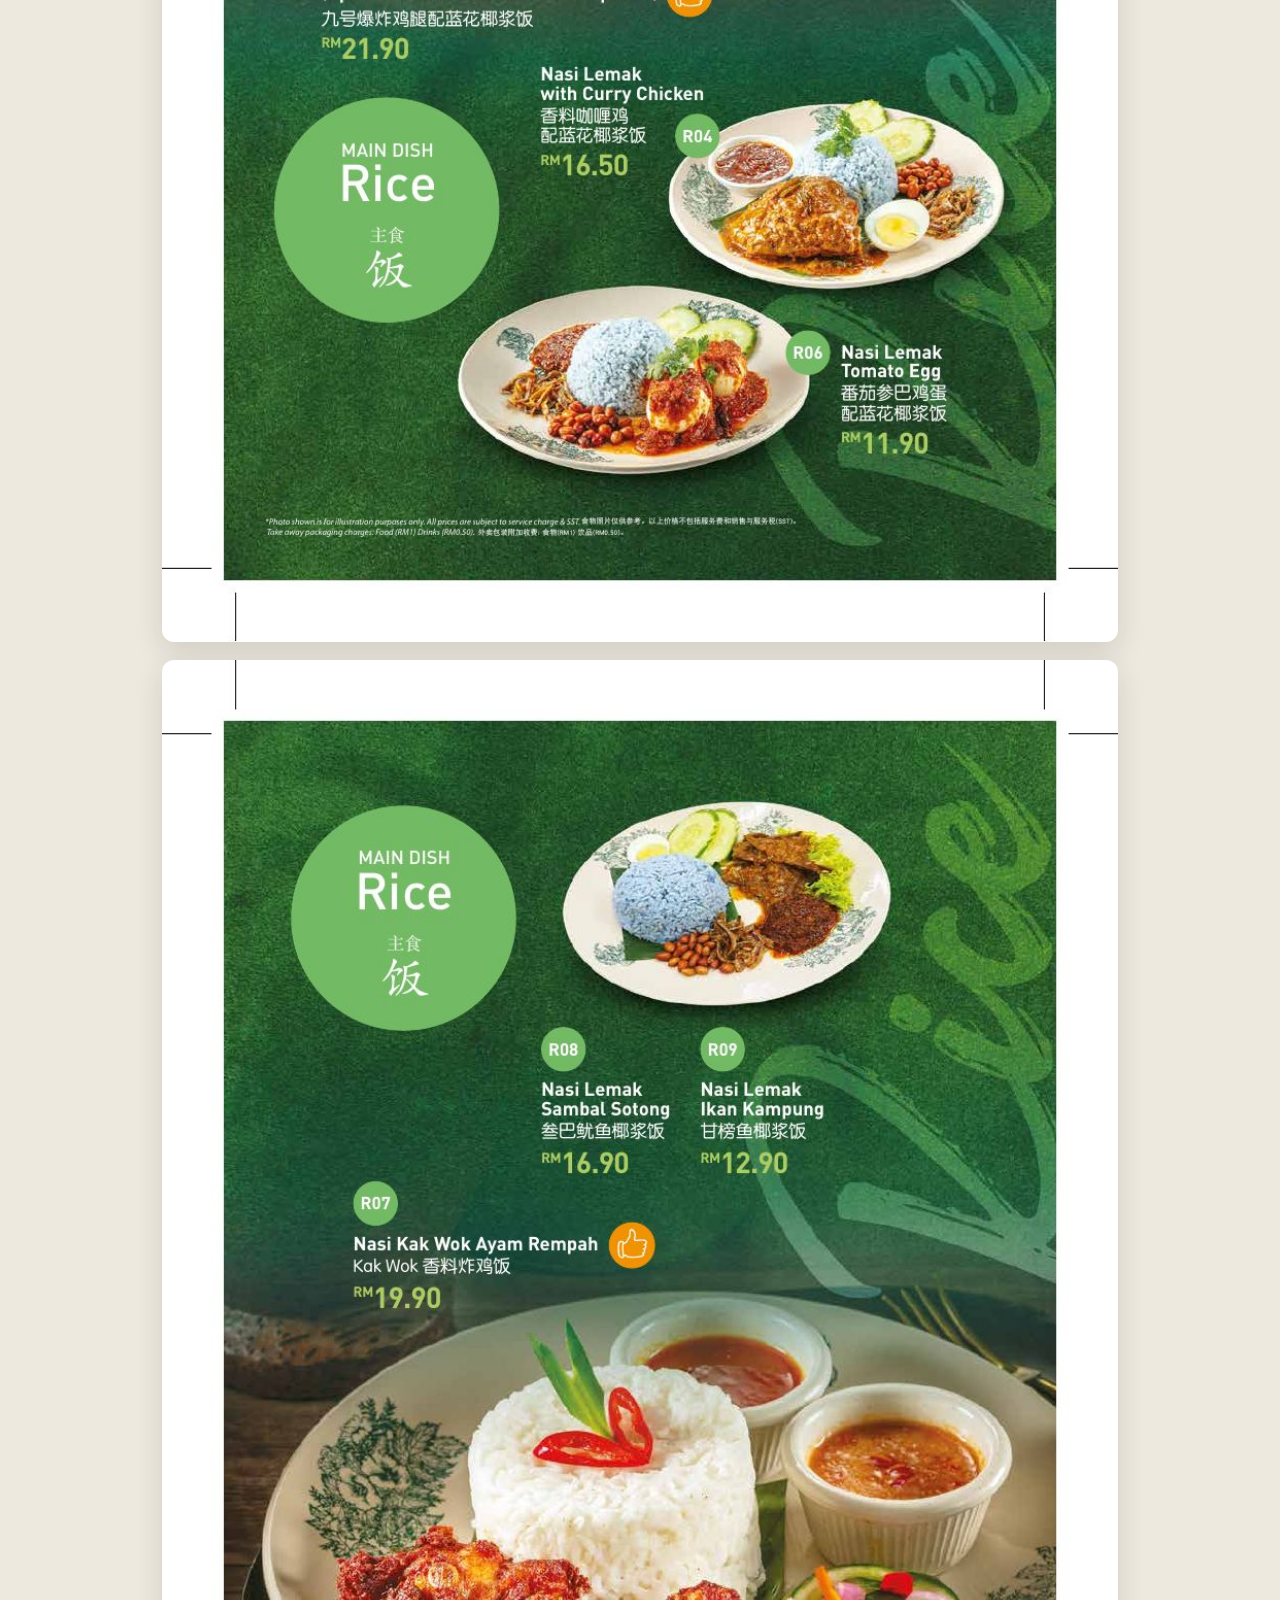
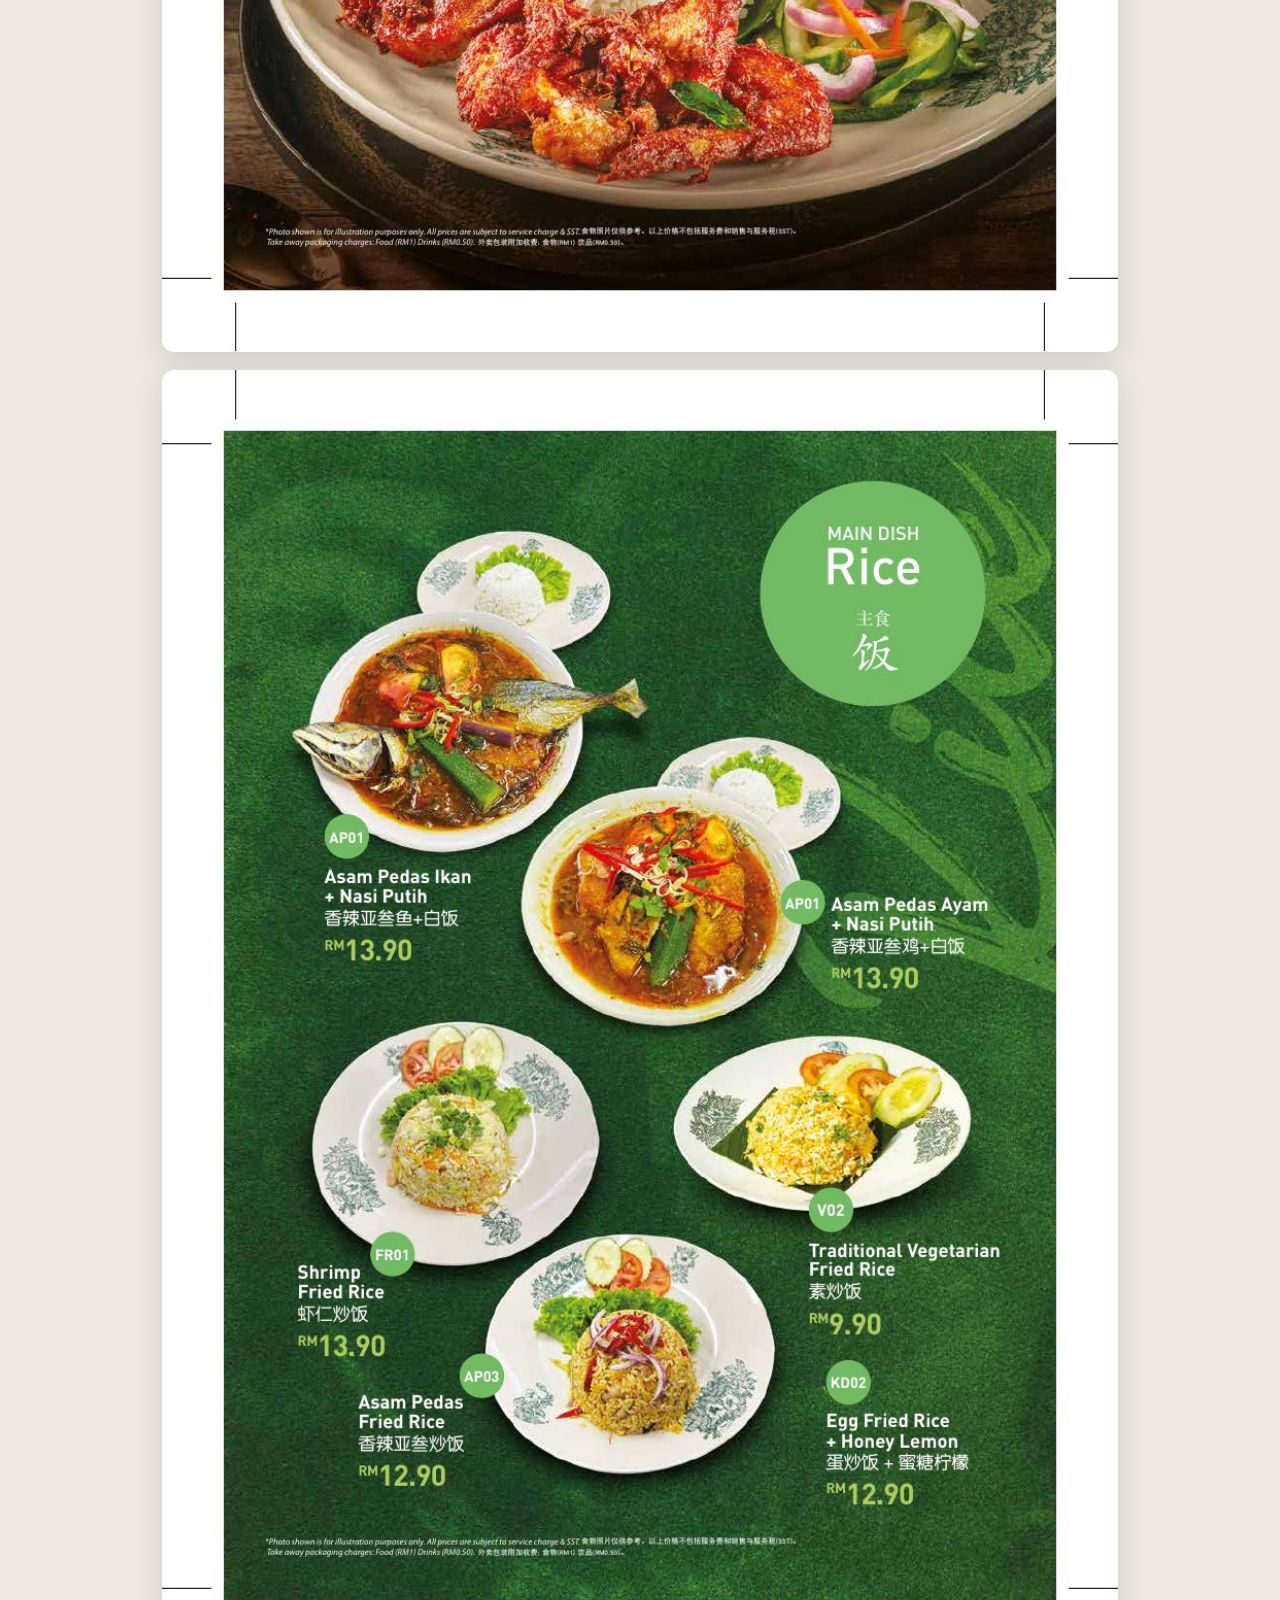
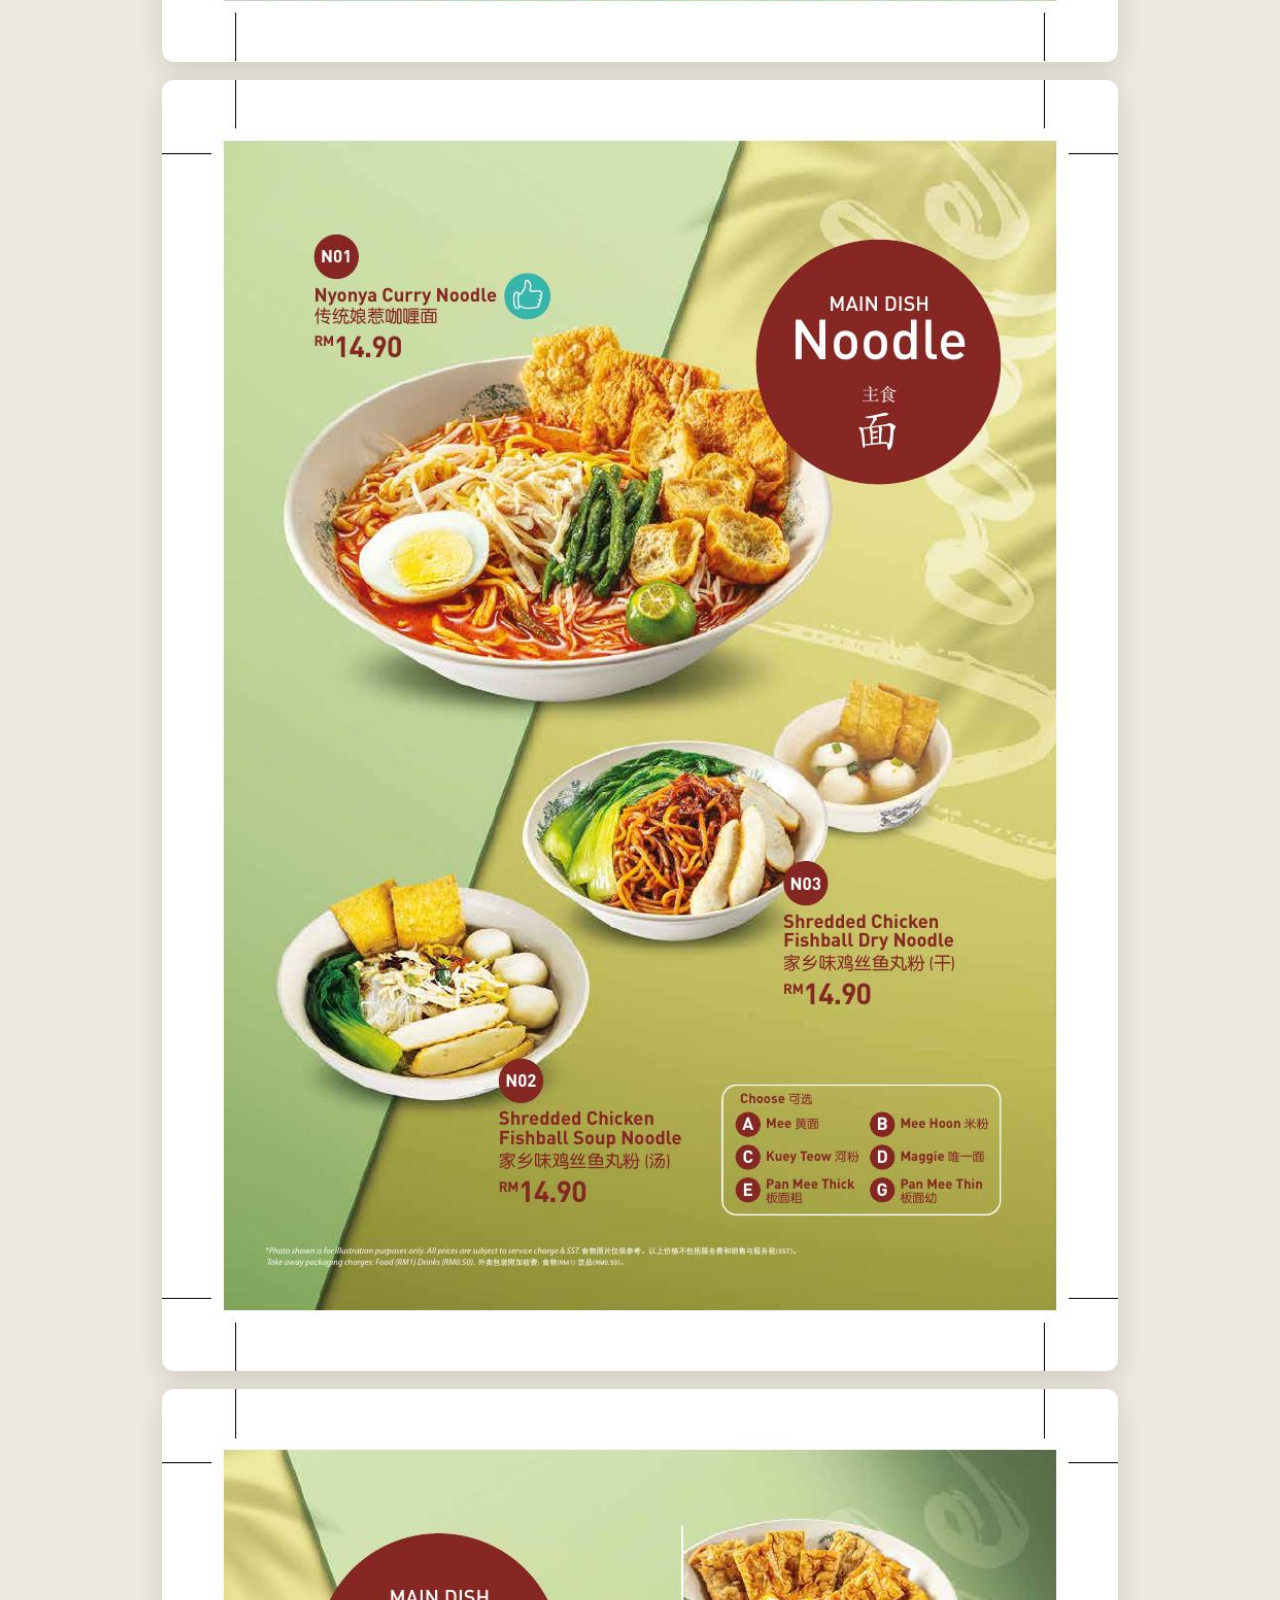
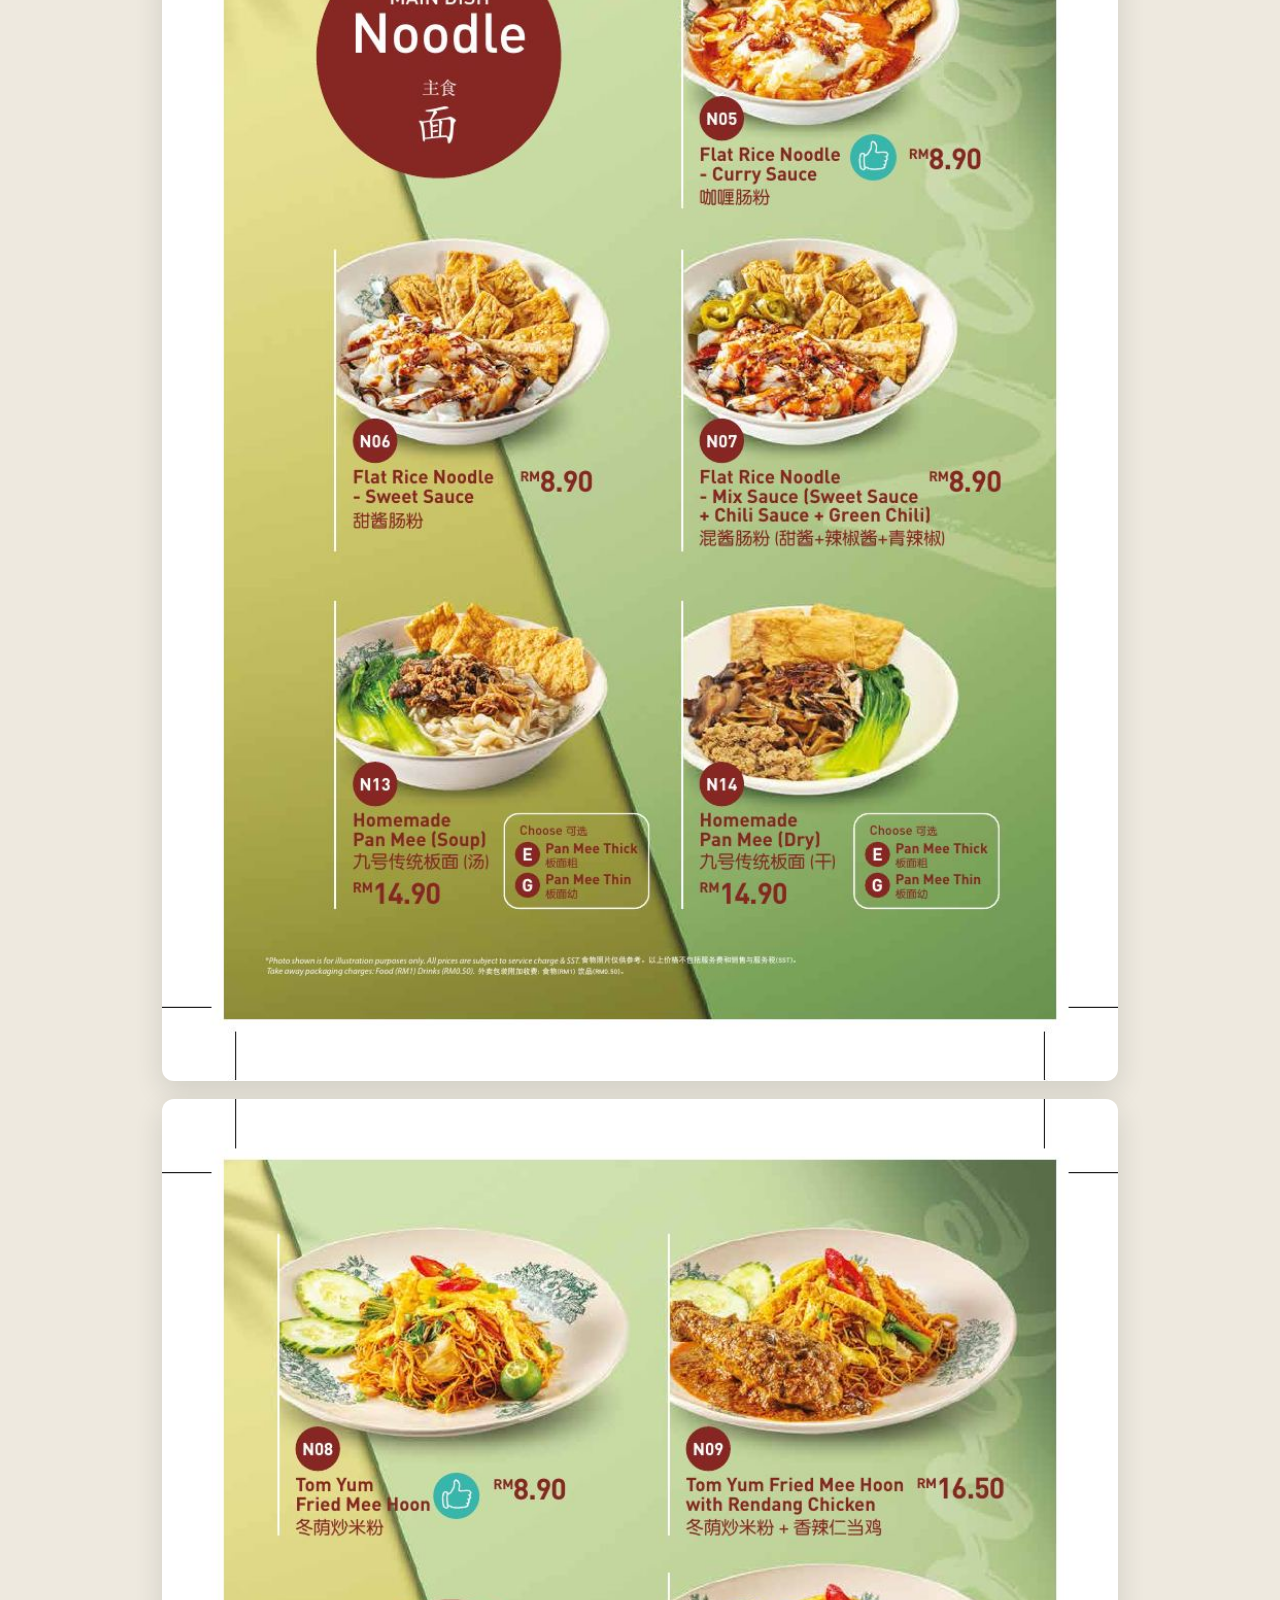
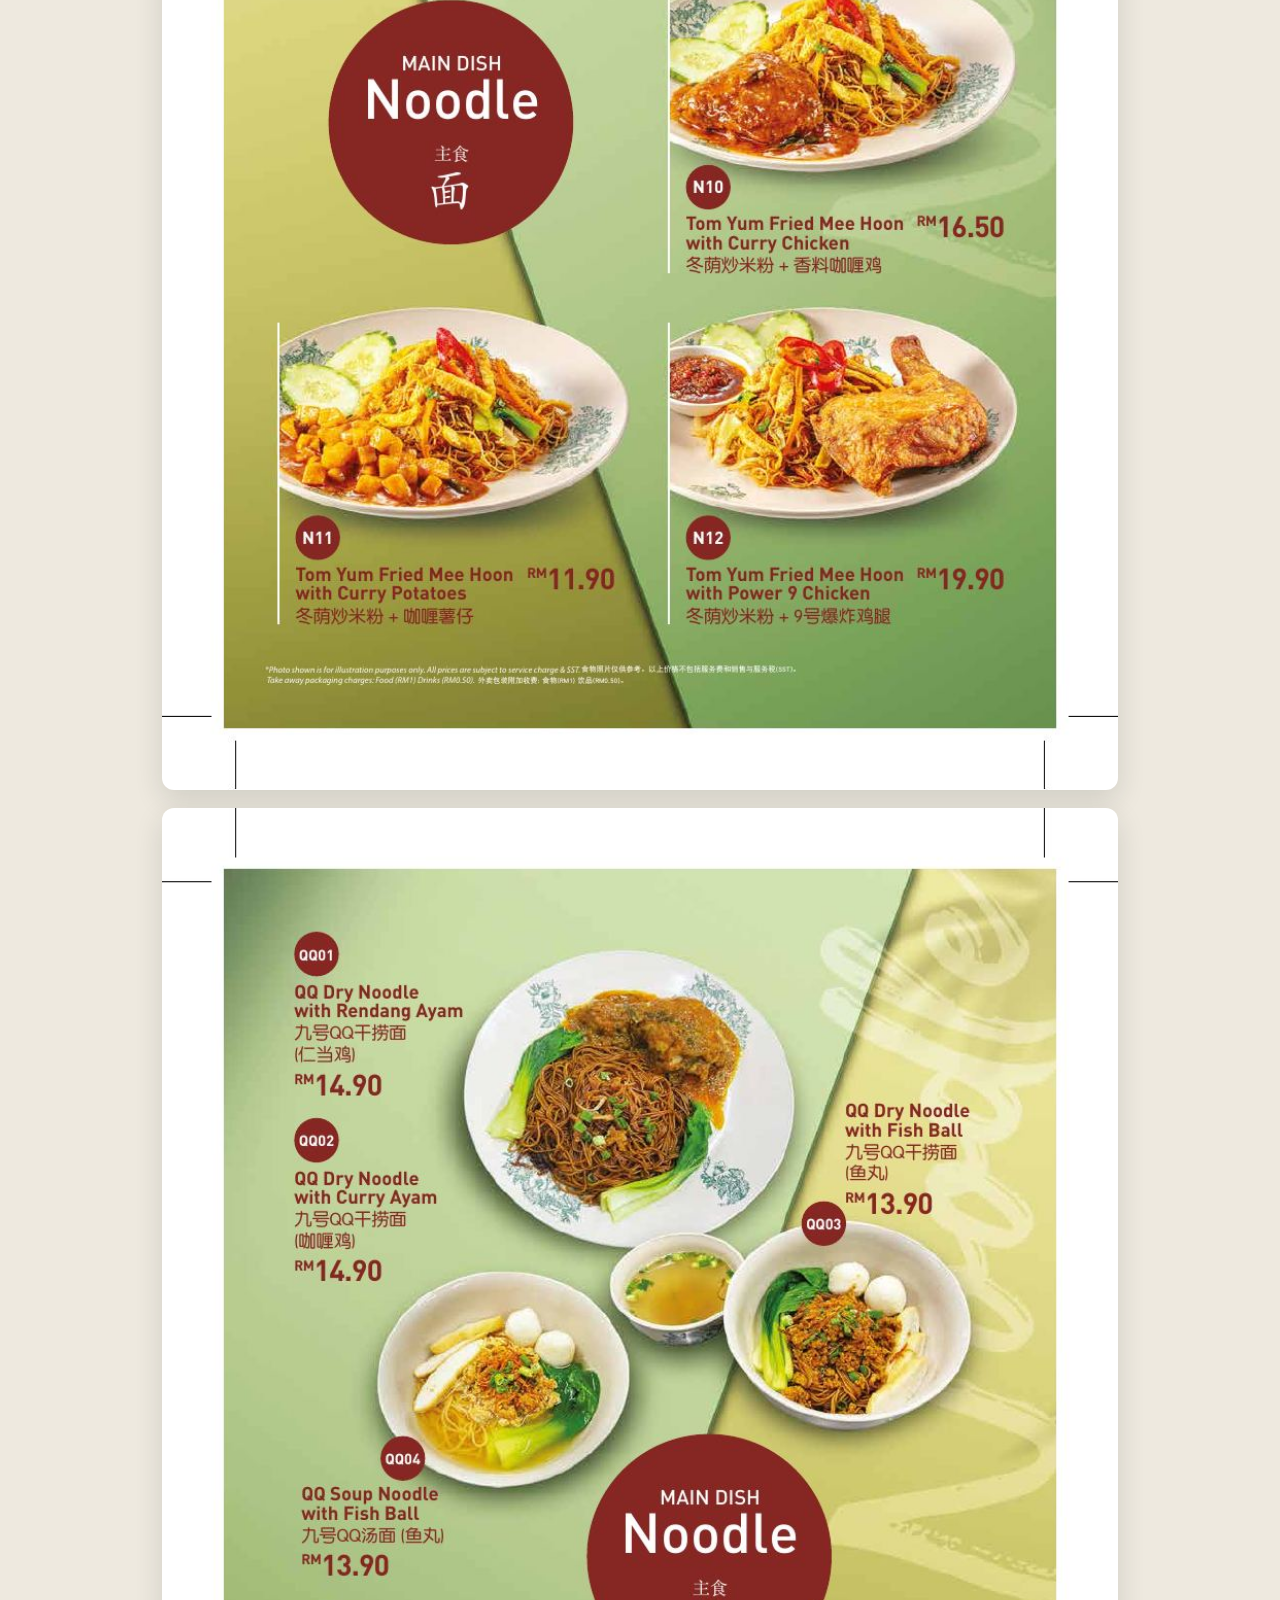
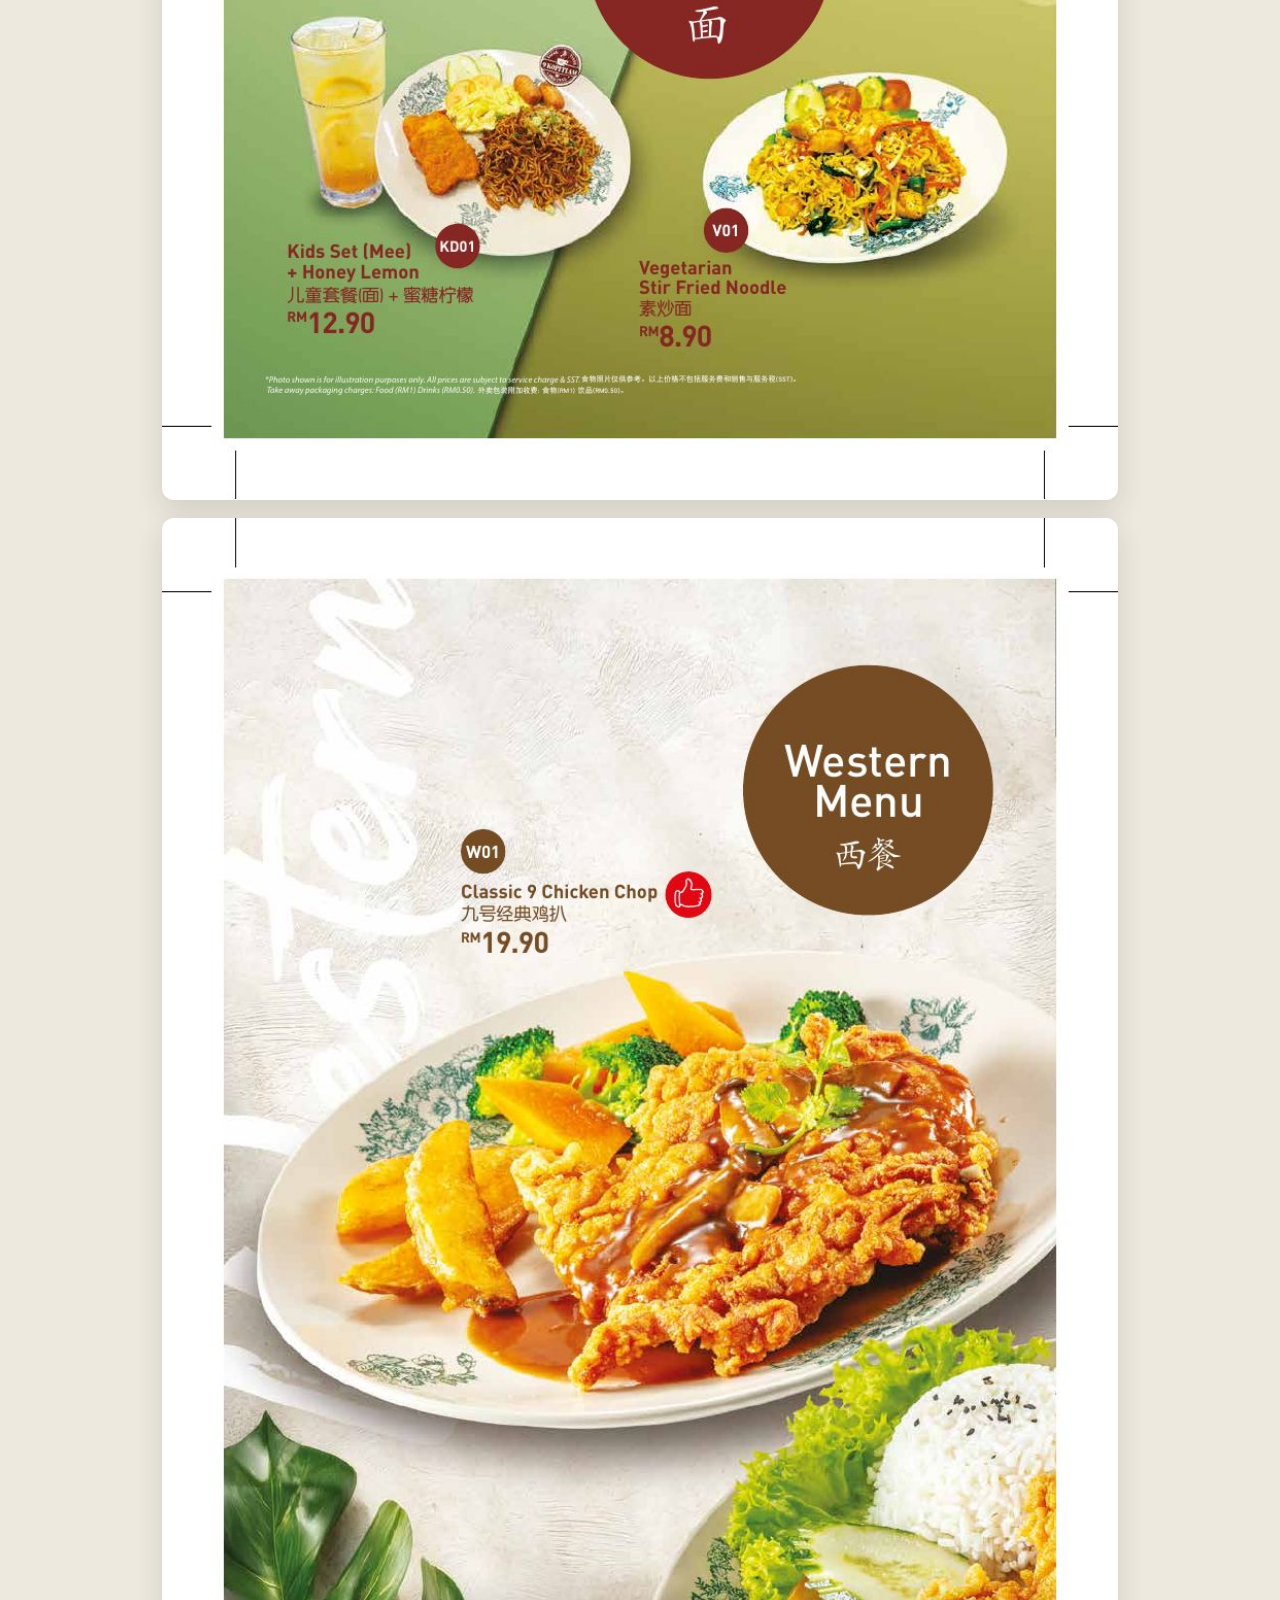
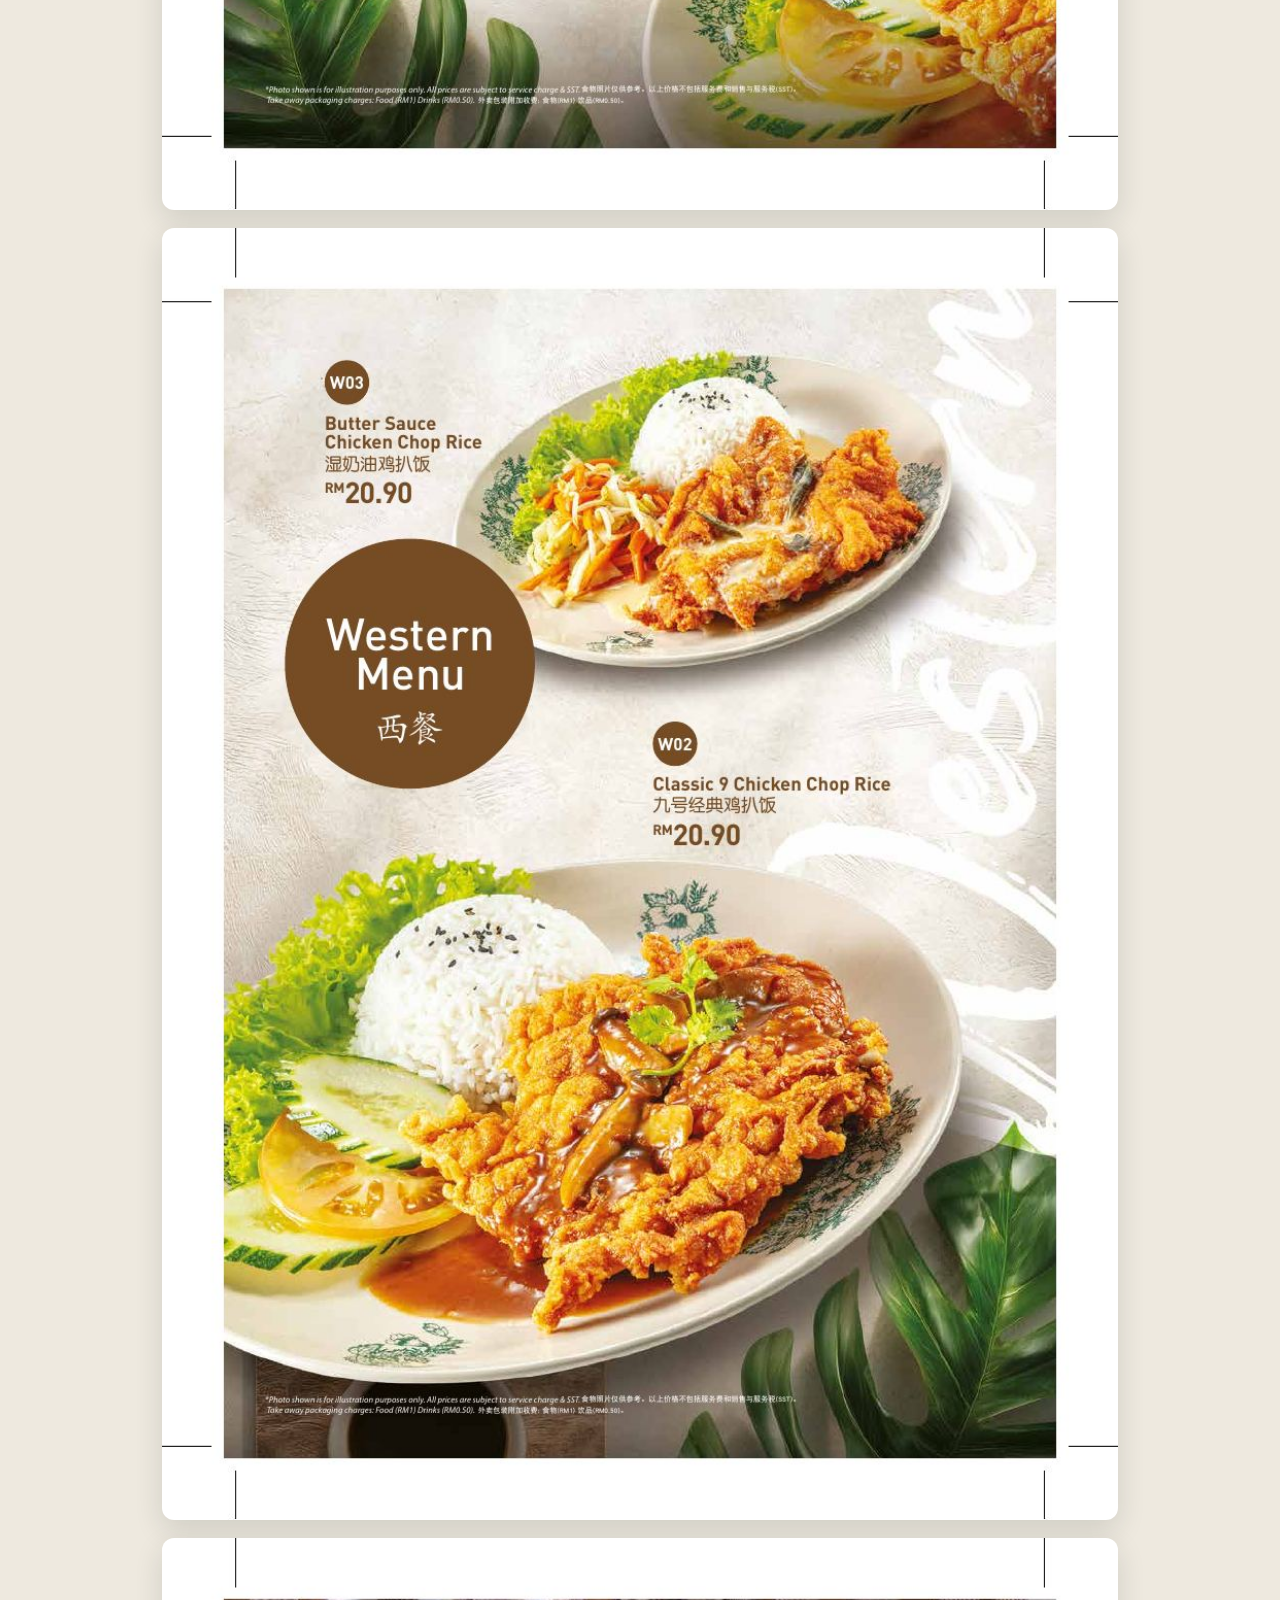
==== commit fc8c647e: "Use English-only menu UI and floral mark" ====
--- a/menu.html
+++ b/menu.html
@@ -8,17 +8,32 @@
   <style>
     *{box-sizing:border-box}html{scroll-behavior:smooth}body{margin:0;background:#eee9df;color:#173c2c;font-family:Arial,sans-serif}
     header{position:sticky;top:0;z-index:10;display:flex;align-items:center;justify-content:space-between;gap:12px;padding:12px 16px;background:rgba(23,60,44,.96);box-shadow:0 5px 20px #0003}
-    header strong{color:#fff;font-size:16px;letter-spacing:.08em}header a{display:inline-flex;align-items:center;min-height:42px;padding:0 16px;border-radius:999px;text-decoration:none;font-weight:700}
+    .menu-flower{width:44px;height:44px;display:grid;place-items:center;flex:0 0 auto}
+    .menu-flower svg{width:36px;height:36px;display:block;filter:drop-shadow(0 2px 6px #0003)}
+    header a{display:inline-flex;align-items:center;min-height:42px;padding:0 16px;border-radius:999px;text-decoration:none;font-weight:700}
     .home{background:#f1c96b;color:#173c2c}.pdf{border:1px solid #ffffff70;color:#fff}
     main{width:min(100%,980px);margin:auto;padding:22px 12px 70px}h1{text-align:center;font-family:Georgia,serif;font-size:clamp(30px,7vw,58px);margin:18px 0 6px}p{text-align:center;margin:0 0 22px;color:#52645c}
     .pages{display:grid;gap:18px}.pages img{display:block;width:100%;height:auto;background:#fff;border-radius:12px;box-shadow:0 10px 28px #1b2e2524}
     .top{position:fixed;right:16px;bottom:16px;width:48px;height:48px;display:grid;place-items:center;border-radius:50%;background:#f1c96b;color:#173c2c;text-decoration:none;font-size:22px;font-weight:900;box-shadow:0 8px 22px #0004}
-    @media(max-width:520px){header{padding:9px 10px}header strong{font-size:13px}.pdf,.home{padding:0 12px;font-size:13px}main{padding-inline:7px}.pages{gap:10px}.pages img{border-radius:7px}}
+    @media(max-width:520px){header{padding:9px 10px}.menu-flower{width:38px;height:38px}.menu-flower svg{width:31px;height:31px}.pdf,.home{padding:0 12px;font-size:13px}main{padding-inline:7px}.pages{gap:10px}.pages img{border-radius:7px}}
   </style>
 </head>
 <body id="top">
   <header>
-    <strong>9 KOPITIAM MENU</strong>
+    <div class="menu-flower" aria-label="Floral motif">
+      <svg viewBox="0 0 64 64" role="img" aria-hidden="true">
+        <g fill="none" stroke="#f1c96b" stroke-width="2.4" stroke-linecap="round" stroke-linejoin="round">
+          <path d="M32 31c-8-2-12-8-10-14 7 0 12 4 14 11"/>
+          <path d="M32 31c2-8 8-12 14-10 0 7-4 12-11 14"/>
+          <path d="M32 31c8 2 12 8 10 14-7 0-12-4-14-11"/>
+          <path d="M32 31c-2 8-8 12-14 10 0-7 4-12 11-14"/>
+          <circle cx="32" cy="31" r="3.3" fill="#f1c96b" stroke="none"/>
+          <path d="M32 35v14"/>
+          <path d="M31.5 43c-5-5-9-5-12-3 2 5 6 7 12 6"/>
+          <path d="M32.5 40c4-4 8-4 11-2-2 4-5 6-11 5"/>
+        </g>
+      </svg>
+    </div>
     <nav><a class="home" href="./index.html">⌂ Home</a> <a class="pdf" href="./menu-9-kopitiam.pdf" download>Download PDF</a></nav>
   </header>
   <main>
